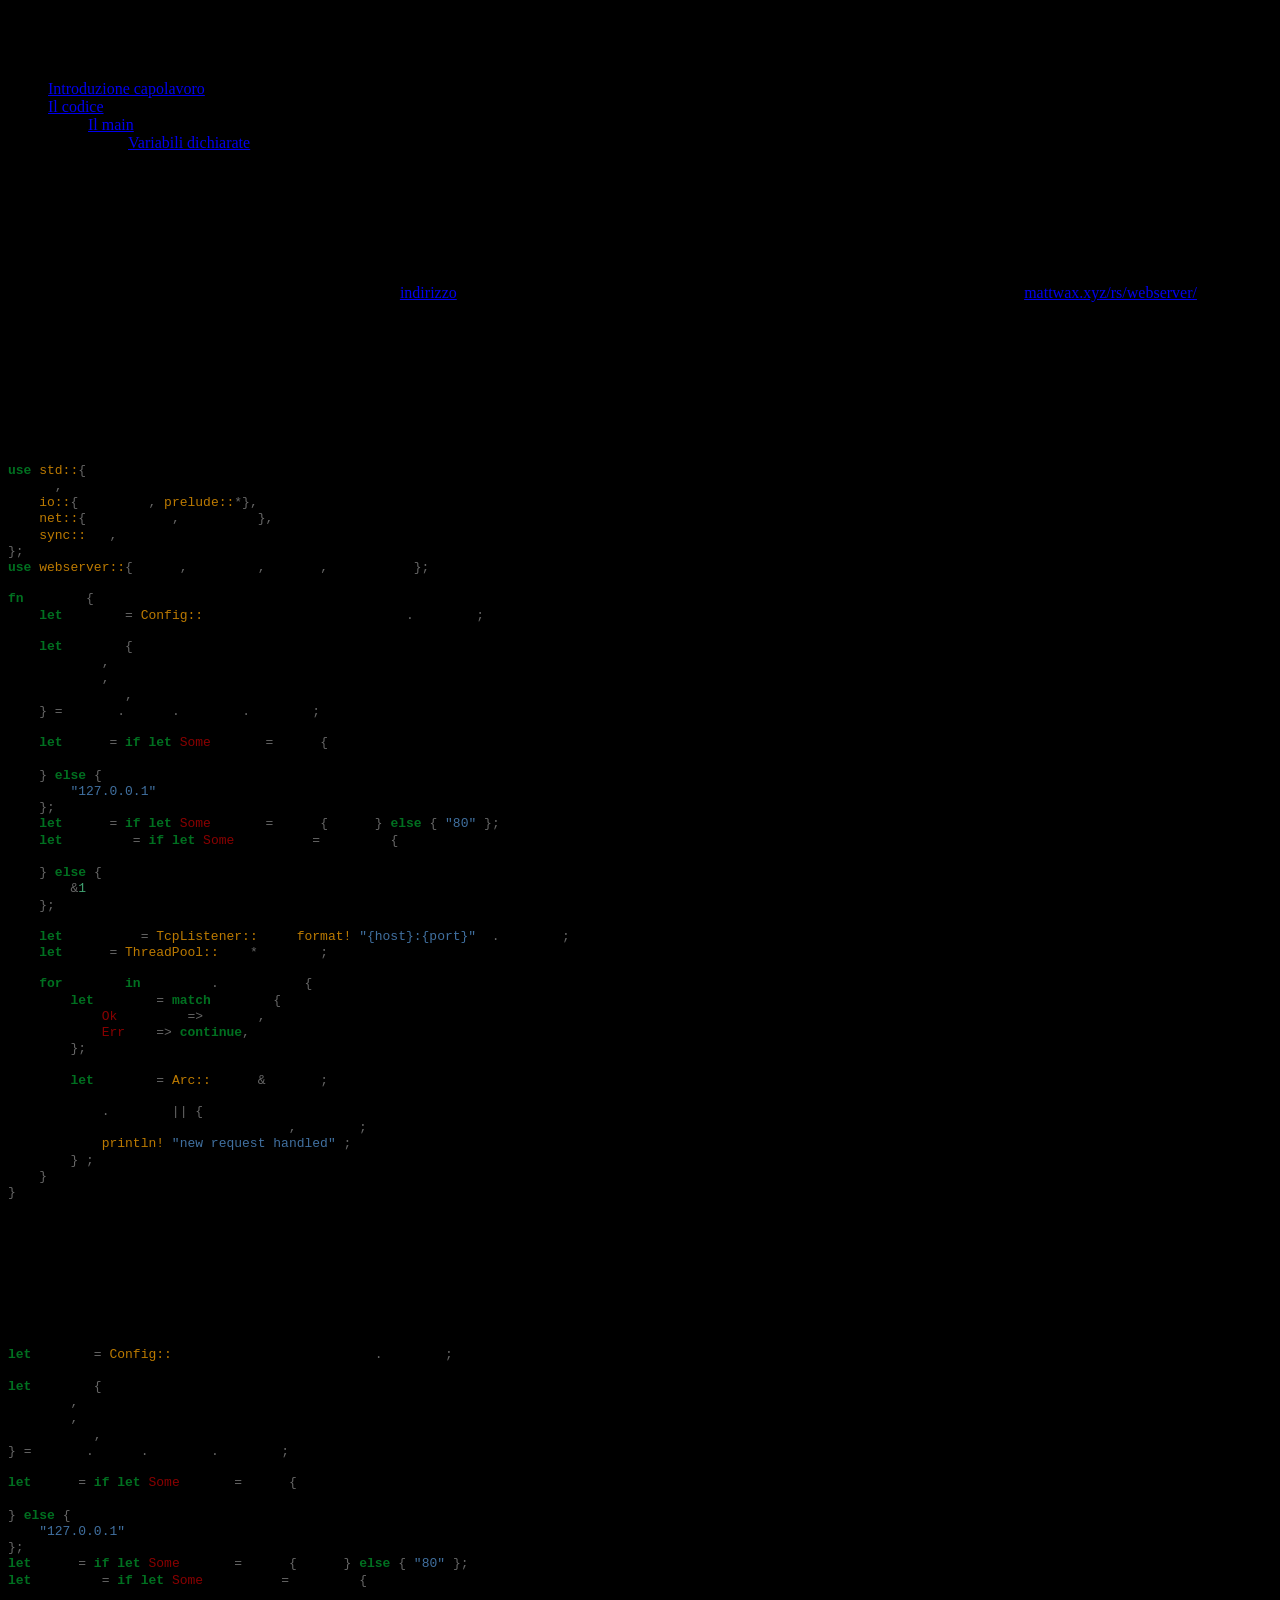
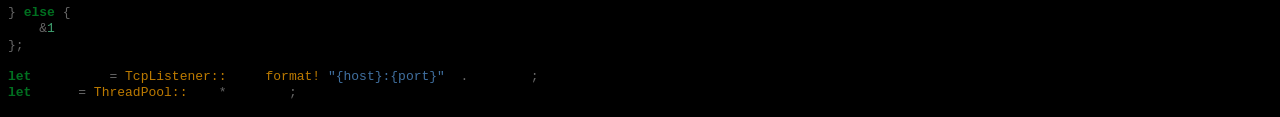
==== www/index.html @ d22aaea9 "updated file structure" ====
<!DOCTYPE html>
<html xmlns="http://www.w3.org/1999/xhtml" lang="" xml:lang="">
<head>
  <meta charset="utf-8" />
  <meta name="generator" content="pandoc" />
  <meta name="viewport" content="width=device-width, initial-scale=1.0, user-scalable=yes" />
  <title>Web Server asincrono scritto in rust</title>
  <style>
    code{white-space: pre-wrap;}
    span.smallcaps{font-variant: small-caps;}
    div.columns{display: flex; gap: min(4vw, 1.5em);}
    div.column{flex: auto; overflow-x: auto;}
    div.hanging-indent{margin-left: 1.5em; text-indent: -1.5em;}
    /* The extra [class] is a hack that increases specificity enough to
       override a similar rule in reveal.js */
    ul.task-list[class]{list-style: none;}
    ul.task-list li input[type="checkbox"] {
      font-size: inherit;
      width: 0.8em;
      margin: 0 0.8em 0.2em -1.6em;
      vertical-align: middle;
    }
    .display.math{display: block; text-align: center; margin: 0.5rem auto;}
    /* CSS for syntax highlighting */
    html { -webkit-text-size-adjust: 100%; }
    pre > code.sourceCode { white-space: pre; position: relative; }
    pre > code.sourceCode > span { display: inline-block; line-height: 1.25; }
    pre > code.sourceCode > span:empty { height: 1.2em; }
    .sourceCode { overflow: visible; }
    code.sourceCode > span { color: inherit; text-decoration: inherit; }
    div.sourceCode { margin: 1em 0; }
    pre.sourceCode { margin: 0; }
    @media screen {
    div.sourceCode { overflow: auto; }
    }
    @media print {
    pre > code.sourceCode { white-space: pre-wrap; }
    pre > code.sourceCode > span { text-indent: -5em; padding-left: 5em; }
    }
    pre.numberSource code
      { counter-reset: source-line 0; }
    pre.numberSource code > span
      { position: relative; left: -4em; counter-increment: source-line; }
    pre.numberSource code > span > a:first-child::before
      { content: counter(source-line);
        position: relative; left: -1em; text-align: right; vertical-align: baseline;
        border: none; display: inline-block;
        -webkit-touch-callout: none; -webkit-user-select: none;
        -khtml-user-select: none; -moz-user-select: none;
        -ms-user-select: none; user-select: none;
        padding: 0 4px; width: 4em;
        color: #aaaaaa;
      }
    pre.numberSource { margin-left: 3em; border-left: 1px solid #aaaaaa;  padding-left: 4px; }
    div.sourceCode
      {   }
    @media screen {
    pre > code.sourceCode > span > a:first-child::before { text-decoration: underline; }
    }
    code span.al { color: #ff0000; font-weight: bold; } /* Alert */
    code span.an { color: #60a0b0; font-weight: bold; font-style: italic; } /* Annotation */
    code span.at { color: #7d9029; } /* Attribute */
    code span.bn { color: #40a070; } /* BaseN */
    code span.bu { color: #008000; } /* BuiltIn */
    code span.cf { color: #007020; font-weight: bold; } /* ControlFlow */
    code span.ch { color: #4070a0; } /* Char */
    code span.cn { color: #880000; } /* Constant */
    code span.co { color: #60a0b0; font-style: italic; } /* Comment */
    code span.cv { color: #60a0b0; font-weight: bold; font-style: italic; } /* CommentVar */
    code span.do { color: #ba2121; font-style: italic; } /* Documentation */
    code span.dt { color: #902000; } /* DataType */
    code span.dv { color: #40a070; } /* DecVal */
    code span.er { color: #ff0000; font-weight: bold; } /* Error */
    code span.ex { } /* Extension */
    code span.fl { color: #40a070; } /* Float */
    code span.fu { color: #06287e; } /* Function */
    code span.im { color: #008000; font-weight: bold; } /* Import */
    code span.in { color: #60a0b0; font-weight: bold; font-style: italic; } /* Information */
    code span.kw { color: #007020; font-weight: bold; } /* Keyword */
    code span.op { color: #666666; } /* Operator */
    code span.ot { color: #007020; } /* Other */
    code span.pp { color: #bc7a00; } /* Preprocessor */
    code span.sc { color: #4070a0; } /* SpecialChar */
    code span.ss { color: #bb6688; } /* SpecialString */
    code span.st { color: #4070a0; } /* String */
    code span.va { color: #19177c; } /* Variable */
    code span.vs { color: #4070a0; } /* VerbatimString */
    code span.wa { color: #60a0b0; font-weight: bold; font-style: italic; } /* Warning */
  </style>
  <link rel="stylesheet" href="style.css" />
</head>
<body>
<header id="title-block-header">
<h1 class="title">Web Server asincrono scritto in rust</h1>
</header>
<nav id="TOC" role="doc-toc">
<ul>
<li><a href="#introduzione-capolavoro"
id="toc-introduzione-capolavoro">Introduzione capolavoro</a></li>
<li><a href="#il-codice" id="toc-il-codice">Il codice</a>
<ul>
<li><a href="#il-main" id="toc-il-main">Il main</a>
<ul>
<li><a href="#variabili-dichiarate"
id="toc-variabili-dichiarate">Variabili dichiarate</a></li>
</ul></li>
</ul></li>
</ul>
</nav>
<h1 id="introduzione-capolavoro">Introduzione capolavoro</h1>
<p>Essendo un amante del linguaggio di programmazione rust e affascinato
dalla programmazione con correnti, ho deciso di implementare un web
server molto basilare capace di rispondere a più richieste
contemporaneamente, ma anche configurabile tramite un file toml.</p>
<p>Questa pagina è sia disponibile sul web server stesso a quest’<a
href="http://webserver.rust.mattwax.yxz">indirizzo</a> (ma sarà attivo
solo per occasioni particolari), oppure vi si può accedere da questo
link: <a
href="https://mattwax.xyz/rs/webserver/">mattwax.xyz/rs/webserver/</a>.</p>
<h1 id="il-codice">Il codice</h1>
<h2 id="il-main">Il main</h2>
<p>Partirei con il far vedere il <code>main</code> del programma:</p>
<div class="sourceCode" id="cb1"><pre
class="sourceCode rust"><code class="sourceCode rust"><span id="cb1-1"><a href="#cb1-1" aria-hidden="true" tabindex="-1"></a><span class="kw">use</span> <span class="pp">std::</span><span class="op">{</span></span>
<span id="cb1-2"><a href="#cb1-2" aria-hidden="true" tabindex="-1"></a>    fs<span class="op">,</span></span>
<span id="cb1-3"><a href="#cb1-3" aria-hidden="true" tabindex="-1"></a>    <span class="pp">io::</span><span class="op">{</span>BufReader<span class="op">,</span> <span class="pp">prelude::</span><span class="op">*},</span></span>
<span id="cb1-4"><a href="#cb1-4" aria-hidden="true" tabindex="-1"></a>    <span class="pp">net::</span><span class="op">{</span>TcpListener<span class="op">,</span> TcpStream<span class="op">},</span></span>
<span id="cb1-5"><a href="#cb1-5" aria-hidden="true" tabindex="-1"></a>    <span class="pp">sync::</span>Arc<span class="op">,</span></span>
<span id="cb1-6"><a href="#cb1-6" aria-hidden="true" tabindex="-1"></a><span class="op">};</span></span>
<span id="cb1-7"><a href="#cb1-7" aria-hidden="true" tabindex="-1"></a><span class="kw">use</span> <span class="pp">webserver::</span><span class="op">{</span>Config<span class="op">,</span> Resource<span class="op">,</span> Server<span class="op">,</span> ThreadPool<span class="op">};</span></span>
<span id="cb1-8"><a href="#cb1-8" aria-hidden="true" tabindex="-1"></a></span>
<span id="cb1-9"><a href="#cb1-9" aria-hidden="true" tabindex="-1"></a><span class="kw">fn</span> main() <span class="op">{</span></span>
<span id="cb1-10"><a href="#cb1-10" aria-hidden="true" tabindex="-1"></a>    <span class="kw">let</span> config <span class="op">=</span> <span class="pp">Config::</span>from_default_config_file()<span class="op">.</span>unwrap()<span class="op">;</span></span>
<span id="cb1-11"><a href="#cb1-11" aria-hidden="true" tabindex="-1"></a></span>
<span id="cb1-12"><a href="#cb1-12" aria-hidden="true" tabindex="-1"></a>    <span class="kw">let</span> Server <span class="op">{</span></span>
<span id="cb1-13"><a href="#cb1-13" aria-hidden="true" tabindex="-1"></a>        host<span class="op">,</span></span>
<span id="cb1-14"><a href="#cb1-14" aria-hidden="true" tabindex="-1"></a>        port<span class="op">,</span></span>
<span id="cb1-15"><a href="#cb1-15" aria-hidden="true" tabindex="-1"></a>        threads<span class="op">,</span></span>
<span id="cb1-16"><a href="#cb1-16" aria-hidden="true" tabindex="-1"></a>    <span class="op">}</span> <span class="op">=</span> config<span class="op">.</span>server<span class="op">.</span>as_ref()<span class="op">.</span>unwrap()<span class="op">;</span></span>
<span id="cb1-17"><a href="#cb1-17" aria-hidden="true" tabindex="-1"></a></span>
<span id="cb1-18"><a href="#cb1-18" aria-hidden="true" tabindex="-1"></a>    <span class="kw">let</span> host <span class="op">=</span> <span class="cf">if</span> <span class="kw">let</span> <span class="cn">Some</span>(host) <span class="op">=</span> host <span class="op">{</span></span>
<span id="cb1-19"><a href="#cb1-19" aria-hidden="true" tabindex="-1"></a>        host</span>
<span id="cb1-20"><a href="#cb1-20" aria-hidden="true" tabindex="-1"></a>    <span class="op">}</span> <span class="cf">else</span> <span class="op">{</span></span>
<span id="cb1-21"><a href="#cb1-21" aria-hidden="true" tabindex="-1"></a>        <span class="st">&quot;127.0.0.1&quot;</span></span>
<span id="cb1-22"><a href="#cb1-22" aria-hidden="true" tabindex="-1"></a>    <span class="op">};</span></span>
<span id="cb1-23"><a href="#cb1-23" aria-hidden="true" tabindex="-1"></a>    <span class="kw">let</span> port <span class="op">=</span> <span class="cf">if</span> <span class="kw">let</span> <span class="cn">Some</span>(port) <span class="op">=</span> port <span class="op">{</span> port <span class="op">}</span> <span class="cf">else</span> <span class="op">{</span> <span class="st">&quot;80&quot;</span> <span class="op">};</span></span>
<span id="cb1-24"><a href="#cb1-24" aria-hidden="true" tabindex="-1"></a>    <span class="kw">let</span> threads <span class="op">=</span> <span class="cf">if</span> <span class="kw">let</span> <span class="cn">Some</span>(threads) <span class="op">=</span> threads <span class="op">{</span></span>
<span id="cb1-25"><a href="#cb1-25" aria-hidden="true" tabindex="-1"></a>        threads</span>
<span id="cb1-26"><a href="#cb1-26" aria-hidden="true" tabindex="-1"></a>    <span class="op">}</span> <span class="cf">else</span> <span class="op">{</span></span>
<span id="cb1-27"><a href="#cb1-27" aria-hidden="true" tabindex="-1"></a>        <span class="op">&amp;</span><span class="dv">1</span></span>
<span id="cb1-28"><a href="#cb1-28" aria-hidden="true" tabindex="-1"></a>    <span class="op">};</span></span>
<span id="cb1-29"><a href="#cb1-29" aria-hidden="true" tabindex="-1"></a></span>
<span id="cb1-30"><a href="#cb1-30" aria-hidden="true" tabindex="-1"></a>    <span class="kw">let</span> listener <span class="op">=</span> <span class="pp">TcpListener::</span>bind(<span class="pp">format!</span>(<span class="st">&quot;{host}:{port}&quot;</span>))<span class="op">.</span>unwrap()<span class="op">;</span></span>
<span id="cb1-31"><a href="#cb1-31" aria-hidden="true" tabindex="-1"></a>    <span class="kw">let</span> pool <span class="op">=</span> <span class="pp">ThreadPool::</span>new(<span class="op">*</span>threads)<span class="op">;</span></span>
<span id="cb1-32"><a href="#cb1-32" aria-hidden="true" tabindex="-1"></a></span>
<span id="cb1-33"><a href="#cb1-33" aria-hidden="true" tabindex="-1"></a>    <span class="cf">for</span> stream <span class="kw">in</span> listener<span class="op">.</span>incoming() <span class="op">{</span></span>
<span id="cb1-34"><a href="#cb1-34" aria-hidden="true" tabindex="-1"></a>        <span class="kw">let</span> stream <span class="op">=</span> <span class="cf">match</span> stream <span class="op">{</span></span>
<span id="cb1-35"><a href="#cb1-35" aria-hidden="true" tabindex="-1"></a>            <span class="cn">Ok</span>(stream) <span class="op">=&gt;</span> stream<span class="op">,</span></span>
<span id="cb1-36"><a href="#cb1-36" aria-hidden="true" tabindex="-1"></a>            <span class="cn">Err</span>(_) <span class="op">=&gt;</span> <span class="cf">continue</span><span class="op">,</span></span>
<span id="cb1-37"><a href="#cb1-37" aria-hidden="true" tabindex="-1"></a>        <span class="op">};</span></span>
<span id="cb1-38"><a href="#cb1-38" aria-hidden="true" tabindex="-1"></a></span>
<span id="cb1-39"><a href="#cb1-39" aria-hidden="true" tabindex="-1"></a>        <span class="kw">let</span> config <span class="op">=</span> <span class="pp">Arc::</span>clone(<span class="op">&amp;</span>config)<span class="op">;</span></span>
<span id="cb1-40"><a href="#cb1-40" aria-hidden="true" tabindex="-1"></a></span>
<span id="cb1-41"><a href="#cb1-41" aria-hidden="true" tabindex="-1"></a>        pool<span class="op">.</span>execute(<span class="op">||</span> <span class="op">{</span></span>
<span id="cb1-42"><a href="#cb1-42" aria-hidden="true" tabindex="-1"></a>            handle_connection(stream<span class="op">,</span> config)<span class="op">;</span></span>
<span id="cb1-43"><a href="#cb1-43" aria-hidden="true" tabindex="-1"></a>            <span class="pp">println!</span>(<span class="st">&quot;new request handled&quot;</span>)<span class="op">;</span></span>
<span id="cb1-44"><a href="#cb1-44" aria-hidden="true" tabindex="-1"></a>        <span class="op">}</span>)<span class="op">;</span></span>
<span id="cb1-45"><a href="#cb1-45" aria-hidden="true" tabindex="-1"></a>    <span class="op">}</span></span>
<span id="cb1-46"><a href="#cb1-46" aria-hidden="true" tabindex="-1"></a><span class="op">}</span></span></code></pre></div>
<p>Come si può vedere il main è di dimensioni ridotte ed è incaricato
soltanto di creare un ascoltatore sulla porta definita nel file di
configurazione e smistare le richieste alla funzione
<code>handle_connection()</code>. Adesso scendiamo più nel dettaglio di
quello che succede dietro le quinte.</p>
<h3 id="variabili-dichiarate">Variabili dichiarate</h3>
<p>Per prima cosa raccogliamo le informazioni dal file di configurazione
nella location di default, che per scopi di debugging è</p>
<div class="sourceCode" id="cb2"><pre
class="sourceCode rust"><code class="sourceCode rust"><span id="cb2-1"><a href="#cb2-1" aria-hidden="true" tabindex="-1"></a><span class="kw">let</span> config <span class="op">=</span> <span class="pp">Config::</span>from_default_config_file()<span class="op">.</span>unwrap()<span class="op">;</span></span></code></pre></div>
<div class="sourceCode" id="cb3"><pre
class="sourceCode rust"><code class="sourceCode rust"><span id="cb3-1"><a href="#cb3-1" aria-hidden="true" tabindex="-1"></a><span class="kw">let</span> Server <span class="op">{</span></span>
<span id="cb3-2"><a href="#cb3-2" aria-hidden="true" tabindex="-1"></a>    host<span class="op">,</span></span>
<span id="cb3-3"><a href="#cb3-3" aria-hidden="true" tabindex="-1"></a>    port<span class="op">,</span></span>
<span id="cb3-4"><a href="#cb3-4" aria-hidden="true" tabindex="-1"></a>    threads<span class="op">,</span></span>
<span id="cb3-5"><a href="#cb3-5" aria-hidden="true" tabindex="-1"></a><span class="op">}</span> <span class="op">=</span> config<span class="op">.</span>server<span class="op">.</span>as_ref()<span class="op">.</span>unwrap()<span class="op">;</span></span>
<span id="cb3-6"><a href="#cb3-6" aria-hidden="true" tabindex="-1"></a></span>
<span id="cb3-7"><a href="#cb3-7" aria-hidden="true" tabindex="-1"></a><span class="kw">let</span> host <span class="op">=</span> <span class="cf">if</span> <span class="kw">let</span> <span class="cn">Some</span>(host) <span class="op">=</span> host <span class="op">{</span></span>
<span id="cb3-8"><a href="#cb3-8" aria-hidden="true" tabindex="-1"></a>    host</span>
<span id="cb3-9"><a href="#cb3-9" aria-hidden="true" tabindex="-1"></a><span class="op">}</span> <span class="cf">else</span> <span class="op">{</span></span>
<span id="cb3-10"><a href="#cb3-10" aria-hidden="true" tabindex="-1"></a>    <span class="st">&quot;127.0.0.1&quot;</span></span>
<span id="cb3-11"><a href="#cb3-11" aria-hidden="true" tabindex="-1"></a><span class="op">};</span></span>
<span id="cb3-12"><a href="#cb3-12" aria-hidden="true" tabindex="-1"></a><span class="kw">let</span> port <span class="op">=</span> <span class="cf">if</span> <span class="kw">let</span> <span class="cn">Some</span>(port) <span class="op">=</span> port <span class="op">{</span> port <span class="op">}</span> <span class="cf">else</span> <span class="op">{</span> <span class="st">&quot;80&quot;</span> <span class="op">};</span></span>
<span id="cb3-13"><a href="#cb3-13" aria-hidden="true" tabindex="-1"></a><span class="kw">let</span> threads <span class="op">=</span> <span class="cf">if</span> <span class="kw">let</span> <span class="cn">Some</span>(threads) <span class="op">=</span> threads <span class="op">{</span></span>
<span id="cb3-14"><a href="#cb3-14" aria-hidden="true" tabindex="-1"></a>    threads</span>
<span id="cb3-15"><a href="#cb3-15" aria-hidden="true" tabindex="-1"></a><span class="op">}</span> <span class="cf">else</span> <span class="op">{</span></span>
<span id="cb3-16"><a href="#cb3-16" aria-hidden="true" tabindex="-1"></a>    <span class="op">&amp;</span><span class="dv">1</span></span>
<span id="cb3-17"><a href="#cb3-17" aria-hidden="true" tabindex="-1"></a><span class="op">};</span></span>
<span id="cb3-18"><a href="#cb3-18" aria-hidden="true" tabindex="-1"></a></span>
<span id="cb3-19"><a href="#cb3-19" aria-hidden="true" tabindex="-1"></a><span class="kw">let</span> listener <span class="op">=</span> <span class="pp">TcpListener::</span>bind(<span class="pp">format!</span>(<span class="st">&quot;{host}:{port}&quot;</span>))<span class="op">.</span>unwrap()<span class="op">;</span></span>
<span id="cb3-20"><a href="#cb3-20" aria-hidden="true" tabindex="-1"></a><span class="kw">let</span> pool <span class="op">=</span> <span class="pp">ThreadPool::</span>new(<span class="op">*</span>threads)<span class="op">;</span></span></code></pre></div>
</body>
</html>
---- www/style.css ----
html {
    background-color: #000000;
}
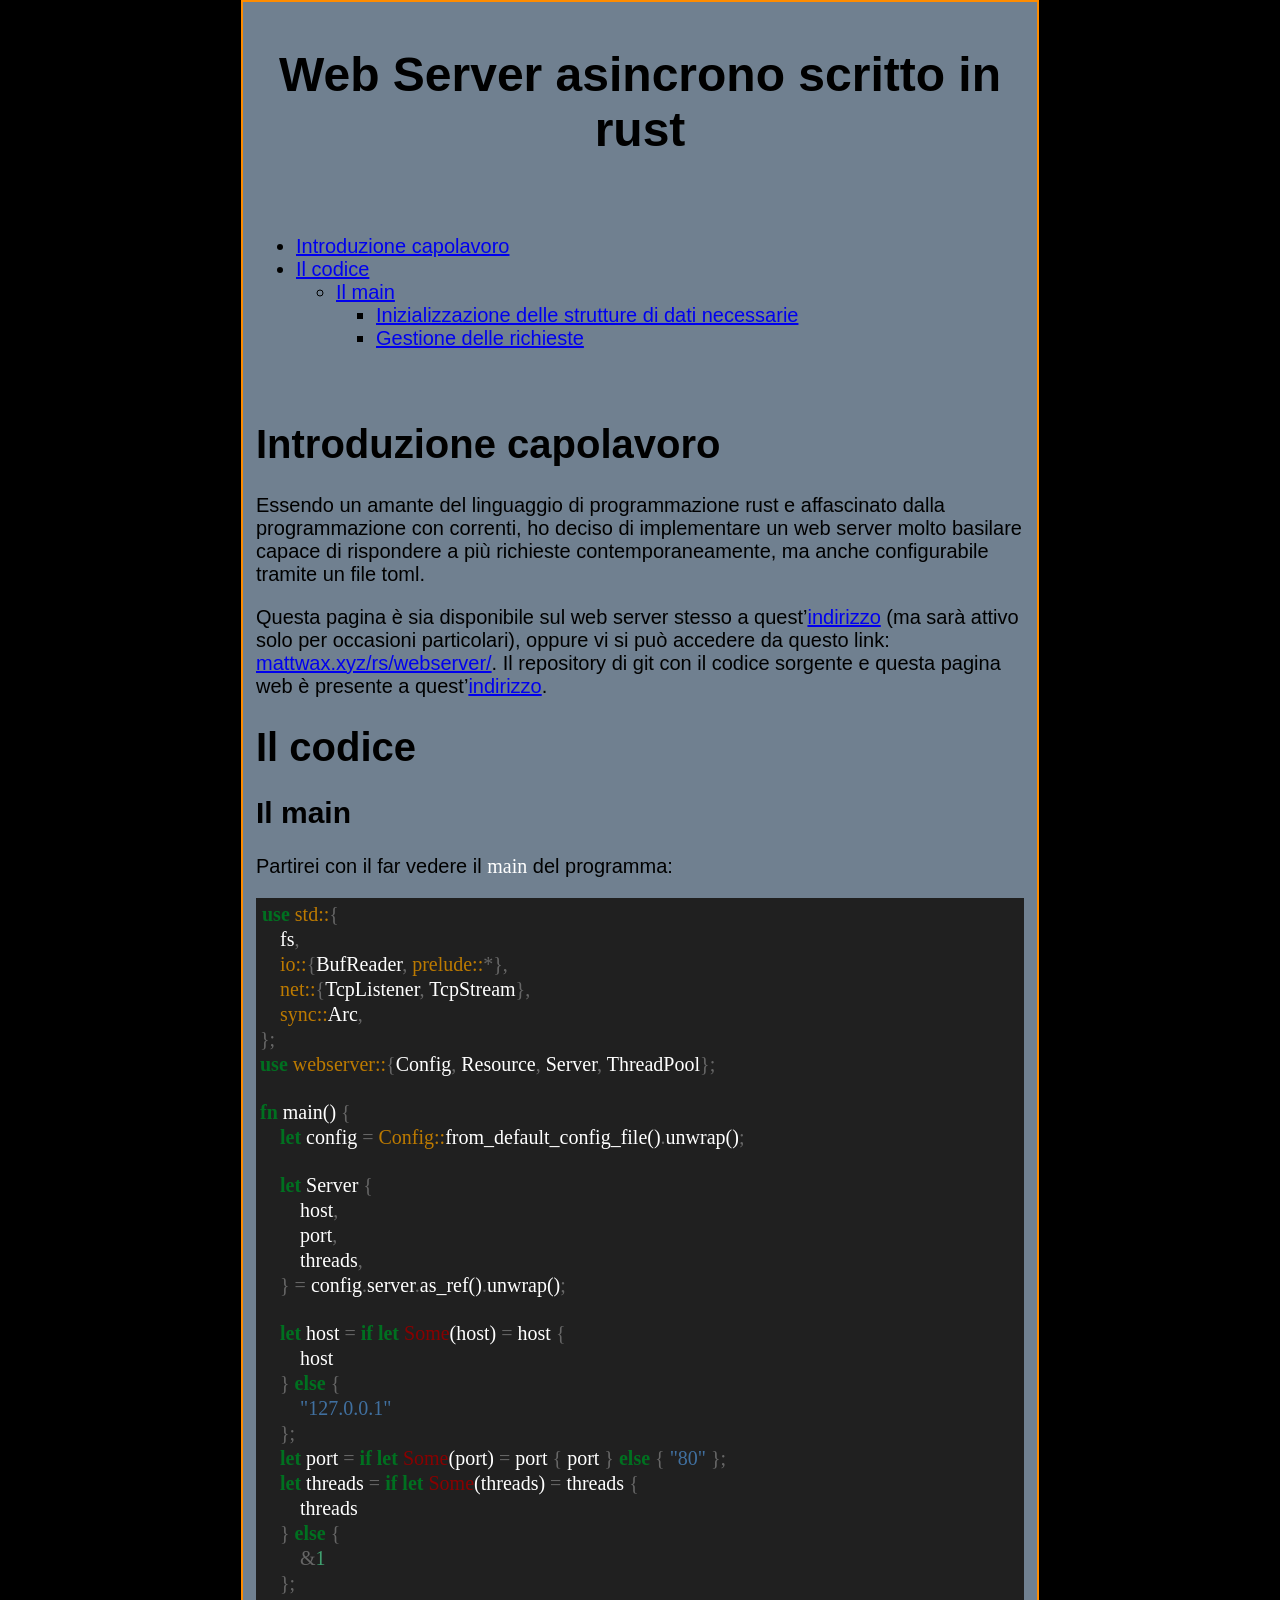
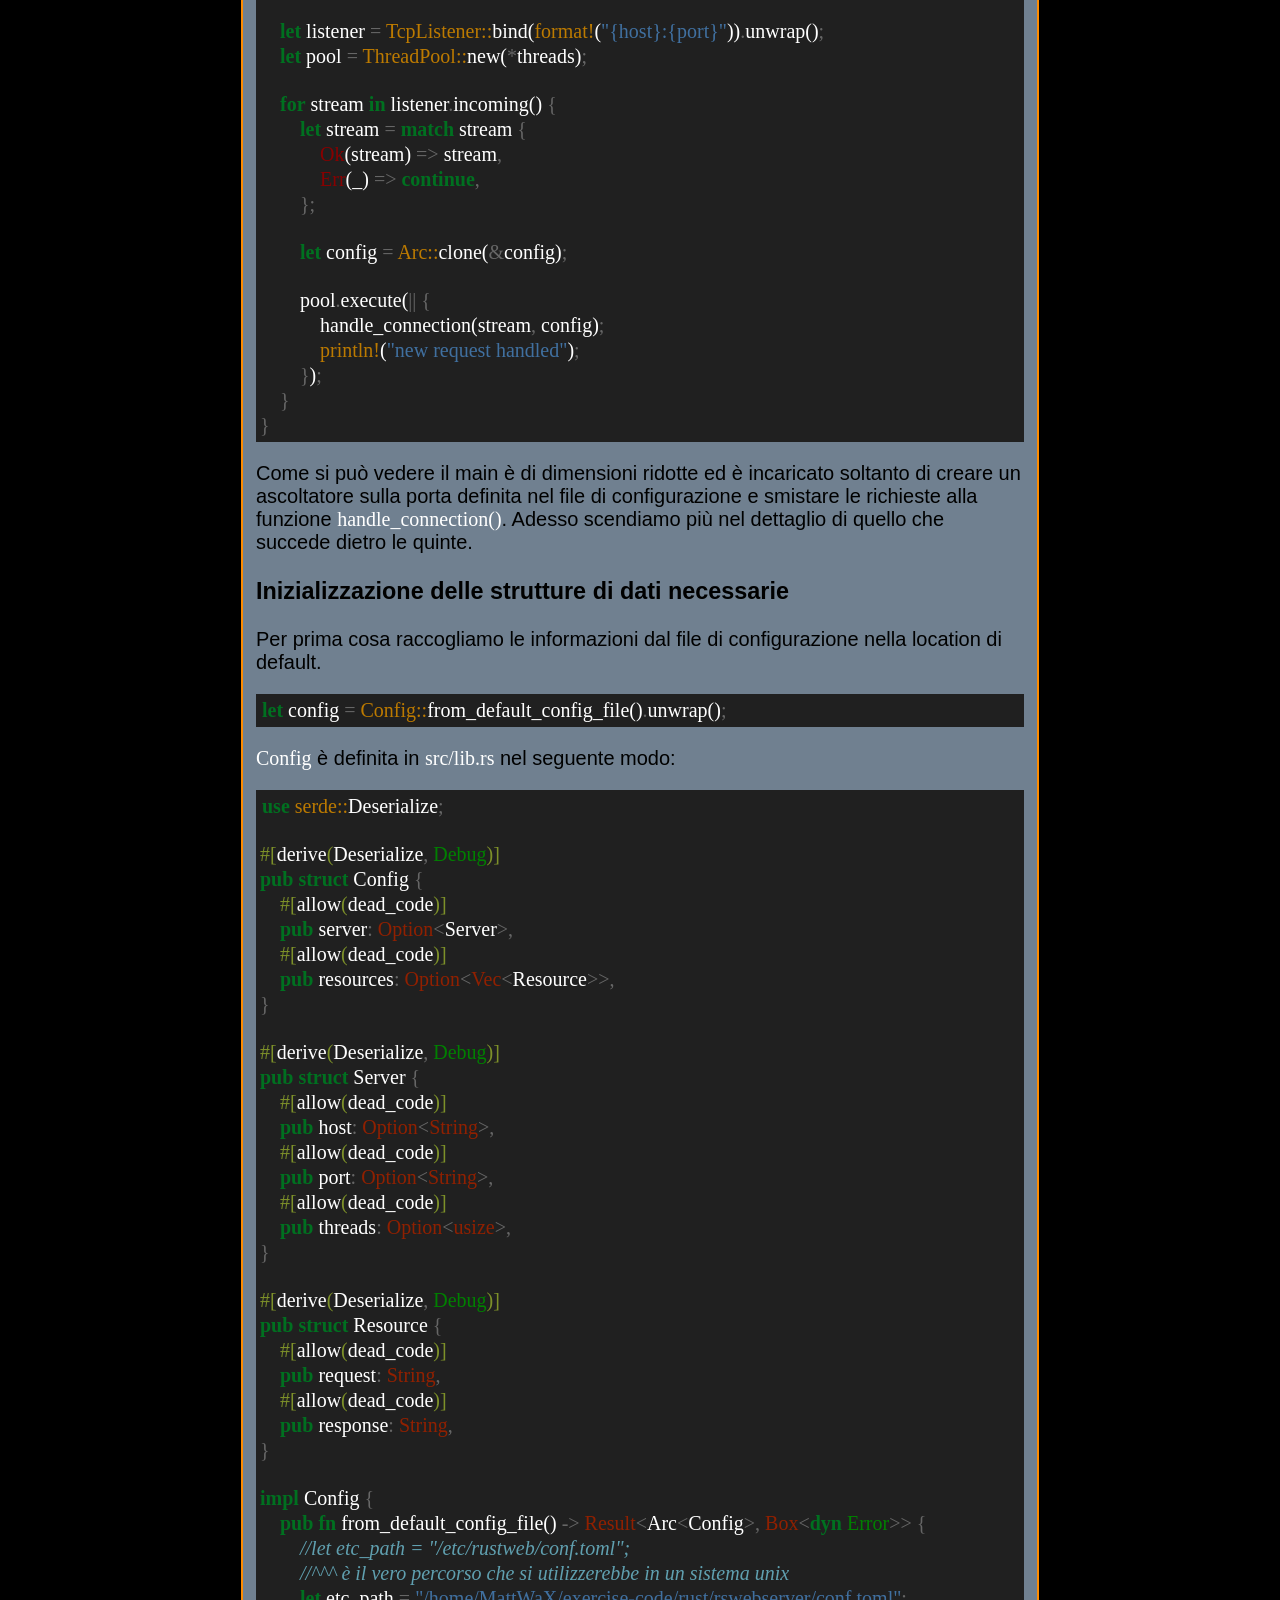
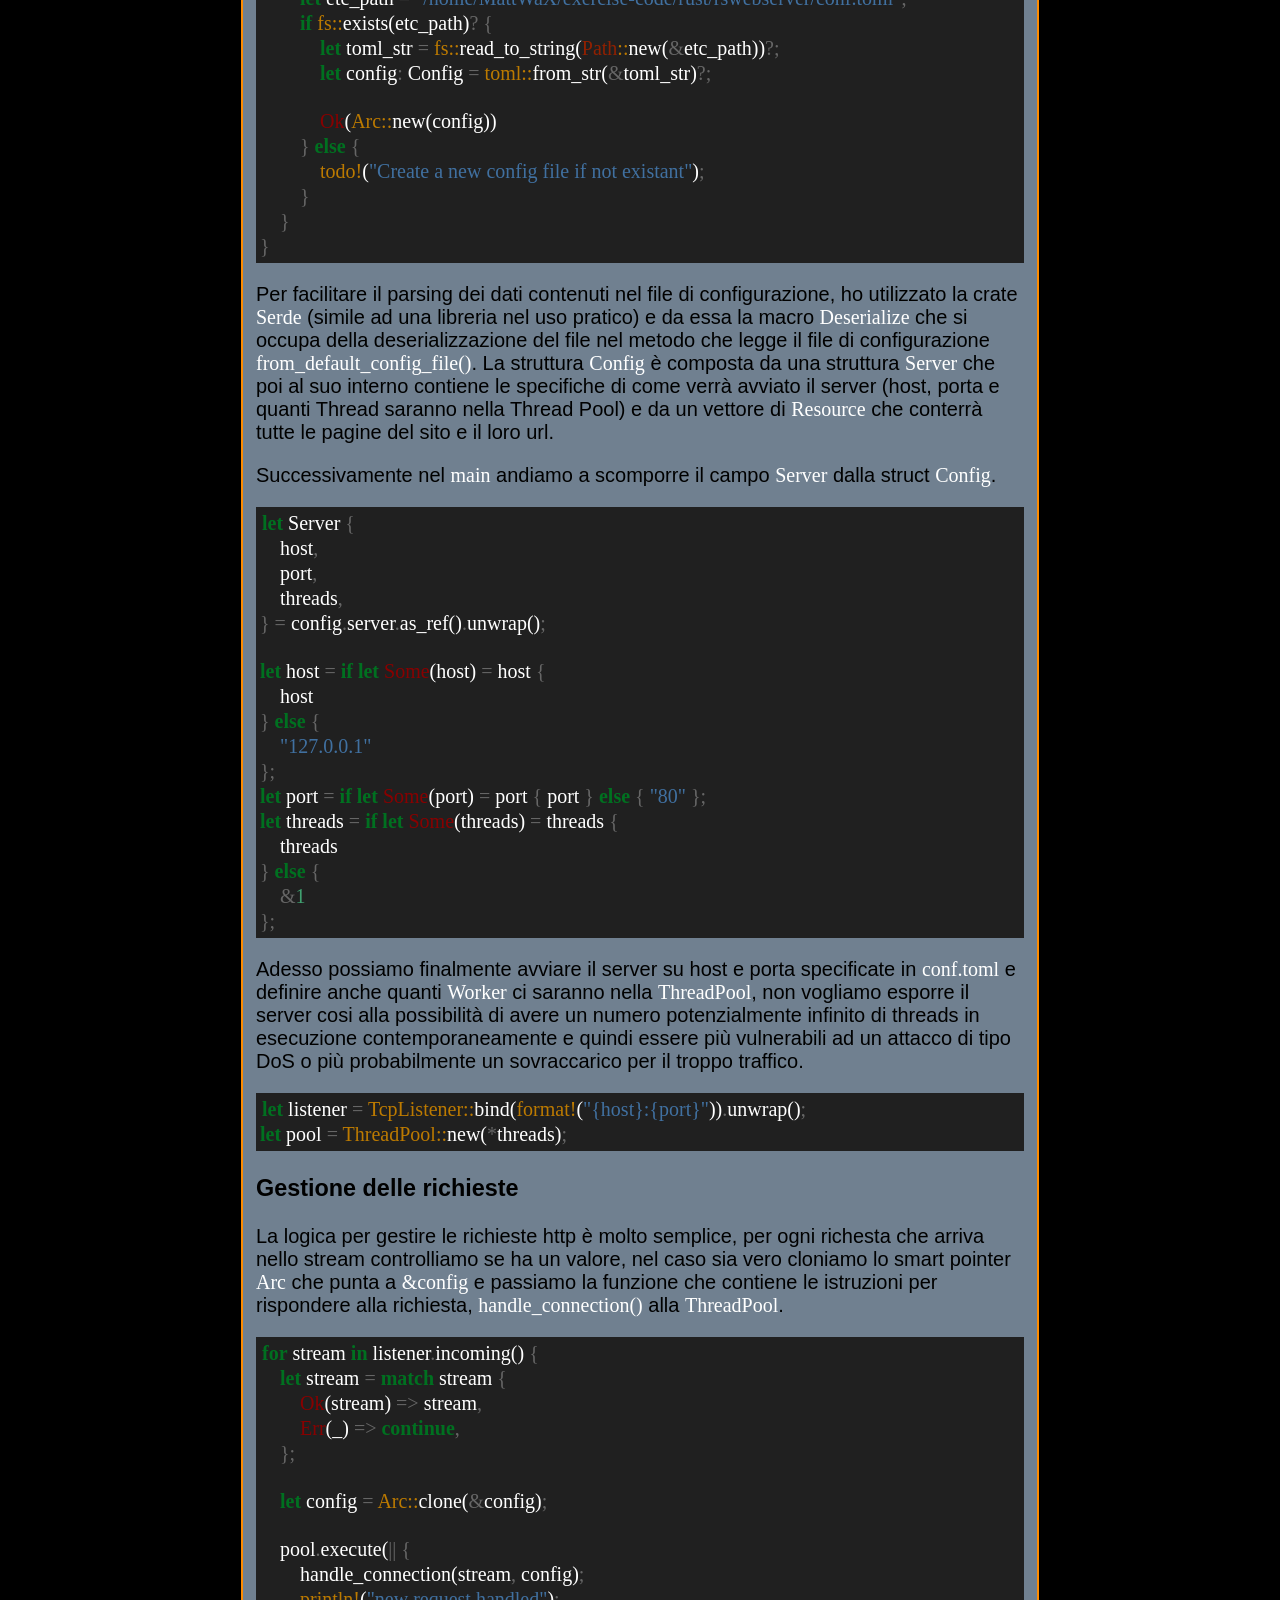
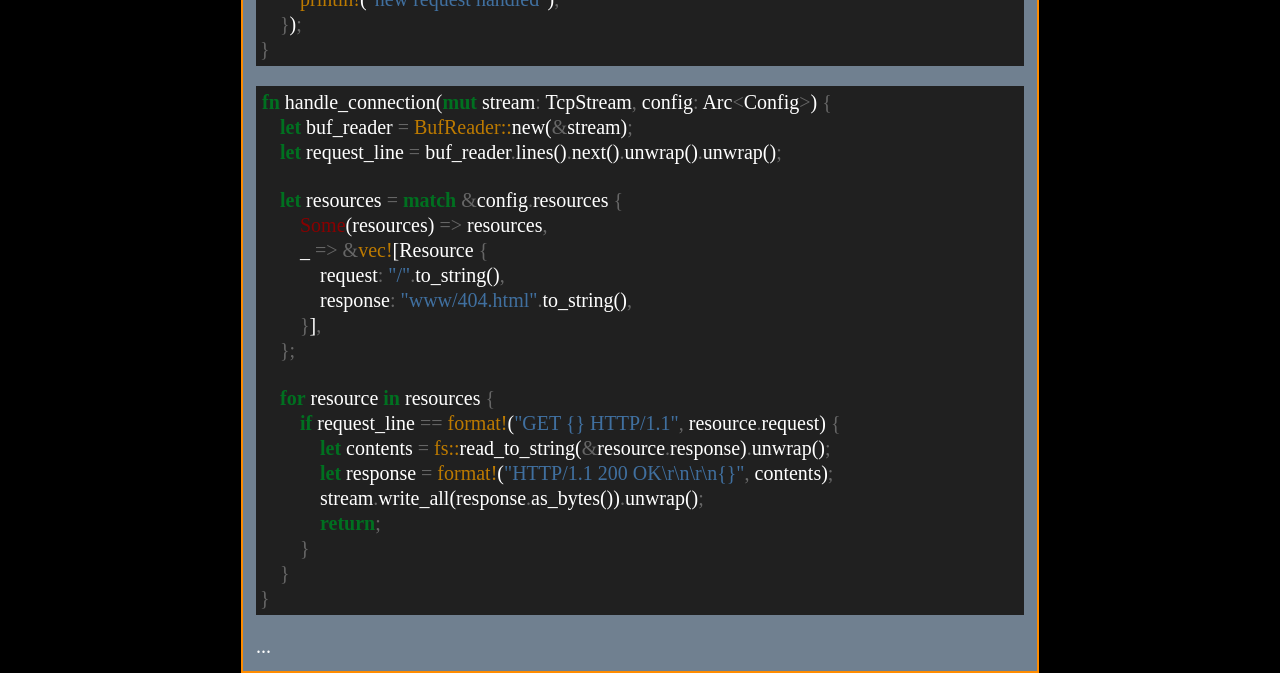
==== commit 7fd22ea5: "prensentazione capolavoro iniziata" ====
--- a/www/index.html
+++ b/www/index.html
@@ -101,12 +101,16 @@
 <ul>
 <li><a href="#il-main" id="toc-il-main">Il main</a>
 <ul>
-<li><a href="#variabili-dichiarate"
-id="toc-variabili-dichiarate">Variabili dichiarate</a></li>
+<li><a href="#inizializzazione-delle-strutture-di-dati-necessarie"
+id="toc-inizializzazione-delle-strutture-di-dati-necessarie">Inizializzazione
+delle strutture di dati necessarie</a></li>
+<li><a href="#gestione-delle-richieste"
+id="toc-gestione-delle-richieste">Gestione delle richieste</a></li>
 </ul></li>
 </ul></li>
 </ul>
 </nav>
+<main>
 <h1 id="introduzione-capolavoro">Introduzione capolavoro</h1>
 <p>Essendo un amante del linguaggio di programmazione rust e affascinato
 dalla programmazione con correnti, ho deciso di implementare un web
@@ -116,7 +120,10 @@
 href="http://webserver.rust.mattwax.yxz">indirizzo</a> (ma sarà attivo
 solo per occasioni particolari), oppure vi si può accedere da questo
 link: <a
-href="https://mattwax.xyz/rs/webserver/">mattwax.xyz/rs/webserver/</a>.</p>
+href="https://mattwax.xyz/rs/webserver/">mattwax.xyz/rs/webserver/</a>.
+Il repository di git con il codice sorgente e questa pagina web è
+presente a quest’<a
+href="https://github.com/MattWaX/rswebserver">indirizzo</a>.</p>
 <h1 id="il-codice">Il codice</h1>
 <h2 id="il-main">Il main</h2>
 <p>Partirei con il far vedere il <code>main</code> del programma:</p>
@@ -172,31 +179,144 @@
 configurazione e smistare le richieste alla funzione
 <code>handle_connection()</code>. Adesso scendiamo più nel dettaglio di
 quello che succede dietro le quinte.</p>
-<h3 id="variabili-dichiarate">Variabili dichiarate</h3>
+<h3
+id="inizializzazione-delle-strutture-di-dati-necessarie">Inizializzazione
+delle strutture di dati necessarie</h3>
 <p>Per prima cosa raccogliamo le informazioni dal file di configurazione
-nella location di default, che per scopi di debugging è</p>
+nella location di default.</p>
 <div class="sourceCode" id="cb2"><pre
 class="sourceCode rust"><code class="sourceCode rust"><span id="cb2-1"><a href="#cb2-1" aria-hidden="true" tabindex="-1"></a><span class="kw">let</span> config <span class="op">=</span> <span class="pp">Config::</span>from_default_config_file()<span class="op">.</span>unwrap()<span class="op">;</span></span></code></pre></div>
+<p><code>Config</code> è definita in <code>src/lib.rs</code> nel
+seguente modo:</p>
 <div class="sourceCode" id="cb3"><pre
-class="sourceCode rust"><code class="sourceCode rust"><span id="cb3-1"><a href="#cb3-1" aria-hidden="true" tabindex="-1"></a><span class="kw">let</span> Server <span class="op">{</span></span>
-<span id="cb3-2"><a href="#cb3-2" aria-hidden="true" tabindex="-1"></a>    host<span class="op">,</span></span>
-<span id="cb3-3"><a href="#cb3-3" aria-hidden="true" tabindex="-1"></a>    port<span class="op">,</span></span>
-<span id="cb3-4"><a href="#cb3-4" aria-hidden="true" tabindex="-1"></a>    threads<span class="op">,</span></span>
-<span id="cb3-5"><a href="#cb3-5" aria-hidden="true" tabindex="-1"></a><span class="op">}</span> <span class="op">=</span> config<span class="op">.</span>server<span class="op">.</span>as_ref()<span class="op">.</span>unwrap()<span class="op">;</span></span>
-<span id="cb3-6"><a href="#cb3-6" aria-hidden="true" tabindex="-1"></a></span>
-<span id="cb3-7"><a href="#cb3-7" aria-hidden="true" tabindex="-1"></a><span class="kw">let</span> host <span class="op">=</span> <span class="cf">if</span> <span class="kw">let</span> <span class="cn">Some</span>(host) <span class="op">=</span> host <span class="op">{</span></span>
-<span id="cb3-8"><a href="#cb3-8" aria-hidden="true" tabindex="-1"></a>    host</span>
-<span id="cb3-9"><a href="#cb3-9" aria-hidden="true" tabindex="-1"></a><span class="op">}</span> <span class="cf">else</span> <span class="op">{</span></span>
-<span id="cb3-10"><a href="#cb3-10" aria-hidden="true" tabindex="-1"></a>    <span class="st">&quot;127.0.0.1&quot;</span></span>
-<span id="cb3-11"><a href="#cb3-11" aria-hidden="true" tabindex="-1"></a><span class="op">};</span></span>
-<span id="cb3-12"><a href="#cb3-12" aria-hidden="true" tabindex="-1"></a><span class="kw">let</span> port <span class="op">=</span> <span class="cf">if</span> <span class="kw">let</span> <span class="cn">Some</span>(port) <span class="op">=</span> port <span class="op">{</span> port <span class="op">}</span> <span class="cf">else</span> <span class="op">{</span> <span class="st">&quot;80&quot;</span> <span class="op">};</span></span>
-<span id="cb3-13"><a href="#cb3-13" aria-hidden="true" tabindex="-1"></a><span class="kw">let</span> threads <span class="op">=</span> <span class="cf">if</span> <span class="kw">let</span> <span class="cn">Some</span>(threads) <span class="op">=</span> threads <span class="op">{</span></span>
-<span id="cb3-14"><a href="#cb3-14" aria-hidden="true" tabindex="-1"></a>    threads</span>
-<span id="cb3-15"><a href="#cb3-15" aria-hidden="true" tabindex="-1"></a><span class="op">}</span> <span class="cf">else</span> <span class="op">{</span></span>
-<span id="cb3-16"><a href="#cb3-16" aria-hidden="true" tabindex="-1"></a>    <span class="op">&amp;</span><span class="dv">1</span></span>
-<span id="cb3-17"><a href="#cb3-17" aria-hidden="true" tabindex="-1"></a><span class="op">};</span></span>
-<span id="cb3-18"><a href="#cb3-18" aria-hidden="true" tabindex="-1"></a></span>
-<span id="cb3-19"><a href="#cb3-19" aria-hidden="true" tabindex="-1"></a><span class="kw">let</span> listener <span class="op">=</span> <span class="pp">TcpListener::</span>bind(<span class="pp">format!</span>(<span class="st">&quot;{host}:{port}&quot;</span>))<span class="op">.</span>unwrap()<span class="op">;</span></span>
-<span id="cb3-20"><a href="#cb3-20" aria-hidden="true" tabindex="-1"></a><span class="kw">let</span> pool <span class="op">=</span> <span class="pp">ThreadPool::</span>new(<span class="op">*</span>threads)<span class="op">;</span></span></code></pre></div>
+class="sourceCode rust"><code class="sourceCode rust"><span id="cb3-1"><a href="#cb3-1" aria-hidden="true" tabindex="-1"></a><span class="kw">use</span> <span class="pp">serde::</span>Deserialize<span class="op">;</span></span>
+<span id="cb3-2"><a href="#cb3-2" aria-hidden="true" tabindex="-1"></a></span>
+<span id="cb3-3"><a href="#cb3-3" aria-hidden="true" tabindex="-1"></a><span class="at">#[</span>derive<span class="at">(</span>Deserialize<span class="op">,</span> <span class="bu">Debug</span><span class="at">)]</span></span>
+<span id="cb3-4"><a href="#cb3-4" aria-hidden="true" tabindex="-1"></a><span class="kw">pub</span> <span class="kw">struct</span> Config <span class="op">{</span></span>
+<span id="cb3-5"><a href="#cb3-5" aria-hidden="true" tabindex="-1"></a>    <span class="at">#[</span>allow<span class="at">(</span>dead_code<span class="at">)]</span></span>
+<span id="cb3-6"><a href="#cb3-6" aria-hidden="true" tabindex="-1"></a>    <span class="kw">pub</span> server<span class="op">:</span> <span class="dt">Option</span><span class="op">&lt;</span>Server<span class="op">&gt;,</span></span>
+<span id="cb3-7"><a href="#cb3-7" aria-hidden="true" tabindex="-1"></a>    <span class="at">#[</span>allow<span class="at">(</span>dead_code<span class="at">)]</span></span>
+<span id="cb3-8"><a href="#cb3-8" aria-hidden="true" tabindex="-1"></a>    <span class="kw">pub</span> resources<span class="op">:</span> <span class="dt">Option</span><span class="op">&lt;</span><span class="dt">Vec</span><span class="op">&lt;</span>Resource<span class="op">&gt;&gt;,</span></span>
+<span id="cb3-9"><a href="#cb3-9" aria-hidden="true" tabindex="-1"></a><span class="op">}</span></span>
+<span id="cb3-10"><a href="#cb3-10" aria-hidden="true" tabindex="-1"></a></span>
+<span id="cb3-11"><a href="#cb3-11" aria-hidden="true" tabindex="-1"></a><span class="at">#[</span>derive<span class="at">(</span>Deserialize<span class="op">,</span> <span class="bu">Debug</span><span class="at">)]</span></span>
+<span id="cb3-12"><a href="#cb3-12" aria-hidden="true" tabindex="-1"></a><span class="kw">pub</span> <span class="kw">struct</span> Server <span class="op">{</span></span>
+<span id="cb3-13"><a href="#cb3-13" aria-hidden="true" tabindex="-1"></a>    <span class="at">#[</span>allow<span class="at">(</span>dead_code<span class="at">)]</span></span>
+<span id="cb3-14"><a href="#cb3-14" aria-hidden="true" tabindex="-1"></a>    <span class="kw">pub</span> host<span class="op">:</span> <span class="dt">Option</span><span class="op">&lt;</span><span class="dt">String</span><span class="op">&gt;,</span></span>
+<span id="cb3-15"><a href="#cb3-15" aria-hidden="true" tabindex="-1"></a>    <span class="at">#[</span>allow<span class="at">(</span>dead_code<span class="at">)]</span></span>
+<span id="cb3-16"><a href="#cb3-16" aria-hidden="true" tabindex="-1"></a>    <span class="kw">pub</span> port<span class="op">:</span> <span class="dt">Option</span><span class="op">&lt;</span><span class="dt">String</span><span class="op">&gt;,</span></span>
+<span id="cb3-17"><a href="#cb3-17" aria-hidden="true" tabindex="-1"></a>    <span class="at">#[</span>allow<span class="at">(</span>dead_code<span class="at">)]</span></span>
+<span id="cb3-18"><a href="#cb3-18" aria-hidden="true" tabindex="-1"></a>    <span class="kw">pub</span> threads<span class="op">:</span> <span class="dt">Option</span><span class="op">&lt;</span><span class="dt">usize</span><span class="op">&gt;,</span></span>
+<span id="cb3-19"><a href="#cb3-19" aria-hidden="true" tabindex="-1"></a><span class="op">}</span></span>
+<span id="cb3-20"><a href="#cb3-20" aria-hidden="true" tabindex="-1"></a></span>
+<span id="cb3-21"><a href="#cb3-21" aria-hidden="true" tabindex="-1"></a><span class="at">#[</span>derive<span class="at">(</span>Deserialize<span class="op">,</span> <span class="bu">Debug</span><span class="at">)]</span></span>
+<span id="cb3-22"><a href="#cb3-22" aria-hidden="true" tabindex="-1"></a><span class="kw">pub</span> <span class="kw">struct</span> Resource <span class="op">{</span></span>
+<span id="cb3-23"><a href="#cb3-23" aria-hidden="true" tabindex="-1"></a>    <span class="at">#[</span>allow<span class="at">(</span>dead_code<span class="at">)]</span></span>
+<span id="cb3-24"><a href="#cb3-24" aria-hidden="true" tabindex="-1"></a>    <span class="kw">pub</span> request<span class="op">:</span> <span class="dt">String</span><span class="op">,</span></span>
+<span id="cb3-25"><a href="#cb3-25" aria-hidden="true" tabindex="-1"></a>    <span class="at">#[</span>allow<span class="at">(</span>dead_code<span class="at">)]</span></span>
+<span id="cb3-26"><a href="#cb3-26" aria-hidden="true" tabindex="-1"></a>    <span class="kw">pub</span> response<span class="op">:</span> <span class="dt">String</span><span class="op">,</span></span>
+<span id="cb3-27"><a href="#cb3-27" aria-hidden="true" tabindex="-1"></a><span class="op">}</span></span>
+<span id="cb3-28"><a href="#cb3-28" aria-hidden="true" tabindex="-1"></a></span>
+<span id="cb3-29"><a href="#cb3-29" aria-hidden="true" tabindex="-1"></a><span class="kw">impl</span> Config <span class="op">{</span></span>
+<span id="cb3-30"><a href="#cb3-30" aria-hidden="true" tabindex="-1"></a>    <span class="kw">pub</span> <span class="kw">fn</span> from_default_config_file() <span class="op">-&gt;</span> <span class="dt">Result</span><span class="op">&lt;</span>Arc<span class="op">&lt;</span>Config<span class="op">&gt;,</span> <span class="dt">Box</span><span class="op">&lt;</span><span class="kw">dyn</span> <span class="bu">Error</span><span class="op">&gt;&gt;</span> <span class="op">{</span></span>
+<span id="cb3-31"><a href="#cb3-31" aria-hidden="true" tabindex="-1"></a>        <span class="co">//let etc_path = &quot;/etc/rustweb/conf.toml&quot;; </span></span>
+<span id="cb3-32"><a href="#cb3-32" aria-hidden="true" tabindex="-1"></a>        <span class="co">//^^^ è il vero percorso che si utilizzerebbe in un sistema unix</span></span>
+<span id="cb3-33"><a href="#cb3-33" aria-hidden="true" tabindex="-1"></a>        <span class="kw">let</span> etc_path <span class="op">=</span> <span class="st">&quot;/home/MattWaX/exercise-code/rust/rswebserver/conf.toml&quot;</span><span class="op">;</span></span>
+<span id="cb3-34"><a href="#cb3-34" aria-hidden="true" tabindex="-1"></a>        <span class="cf">if</span> <span class="pp">fs::</span>exists(etc_path)<span class="op">?</span> <span class="op">{</span></span>
+<span id="cb3-35"><a href="#cb3-35" aria-hidden="true" tabindex="-1"></a>            <span class="kw">let</span> toml_str <span class="op">=</span> <span class="pp">fs::</span>read_to_string(<span class="dt">Path</span><span class="pp">::</span>new(<span class="op">&amp;</span>etc_path))<span class="op">?;</span></span>
+<span id="cb3-36"><a href="#cb3-36" aria-hidden="true" tabindex="-1"></a>            <span class="kw">let</span> config<span class="op">:</span> Config <span class="op">=</span> <span class="pp">toml::</span>from_str(<span class="op">&amp;</span>toml_str)<span class="op">?;</span></span>
+<span id="cb3-37"><a href="#cb3-37" aria-hidden="true" tabindex="-1"></a></span>
+<span id="cb3-38"><a href="#cb3-38" aria-hidden="true" tabindex="-1"></a>            <span class="cn">Ok</span>(<span class="pp">Arc::</span>new(config))</span>
+<span id="cb3-39"><a href="#cb3-39" aria-hidden="true" tabindex="-1"></a>        <span class="op">}</span> <span class="cf">else</span> <span class="op">{</span></span>
+<span id="cb3-40"><a href="#cb3-40" aria-hidden="true" tabindex="-1"></a>            <span class="pp">todo!</span>(<span class="st">&quot;Create a new config file if not existant&quot;</span>)<span class="op">;</span></span>
+<span id="cb3-41"><a href="#cb3-41" aria-hidden="true" tabindex="-1"></a>        <span class="op">}</span></span>
+<span id="cb3-42"><a href="#cb3-42" aria-hidden="true" tabindex="-1"></a>    <span class="op">}</span></span>
+<span id="cb3-43"><a href="#cb3-43" aria-hidden="true" tabindex="-1"></a><span class="op">}</span></span></code></pre></div>
+<p>Per facilitare il parsing dei dati contenuti nel file di
+configurazione, ho utilizzato la crate <code>Serde</code> (simile ad una
+libreria nel uso pratico) e da essa la macro <code>Deserialize</code>
+che si occupa della deserializzazione del file nel metodo che legge il
+file di configurazione <code>from_default_config_file()</code>. La
+struttura <code>Config</code> è composta da una struttura
+<code>Server</code> che poi al suo interno contiene le specifiche di
+come verrà avviato il server (host, porta e quanti Thread saranno nella
+Thread Pool) e da un vettore di <code>Resource</code> che conterrà tutte
+le pagine del sito e il loro url.</p>
+<p>Successivamente nel <code>main</code> andiamo a scomporre il campo
+<code>Server</code> dalla struct <code>Config</code>.</p>
+<div class="sourceCode" id="cb4"><pre
+class="sourceCode rust"><code class="sourceCode rust"><span id="cb4-1"><a href="#cb4-1" aria-hidden="true" tabindex="-1"></a><span class="kw">let</span> Server <span class="op">{</span></span>
+<span id="cb4-2"><a href="#cb4-2" aria-hidden="true" tabindex="-1"></a>    host<span class="op">,</span></span>
+<span id="cb4-3"><a href="#cb4-3" aria-hidden="true" tabindex="-1"></a>    port<span class="op">,</span></span>
+<span id="cb4-4"><a href="#cb4-4" aria-hidden="true" tabindex="-1"></a>    threads<span class="op">,</span></span>
+<span id="cb4-5"><a href="#cb4-5" aria-hidden="true" tabindex="-1"></a><span class="op">}</span> <span class="op">=</span> config<span class="op">.</span>server<span class="op">.</span>as_ref()<span class="op">.</span>unwrap()<span class="op">;</span></span>
+<span id="cb4-6"><a href="#cb4-6" aria-hidden="true" tabindex="-1"></a></span>
+<span id="cb4-7"><a href="#cb4-7" aria-hidden="true" tabindex="-1"></a><span class="kw">let</span> host <span class="op">=</span> <span class="cf">if</span> <span class="kw">let</span> <span class="cn">Some</span>(host) <span class="op">=</span> host <span class="op">{</span></span>
+<span id="cb4-8"><a href="#cb4-8" aria-hidden="true" tabindex="-1"></a>    host</span>
+<span id="cb4-9"><a href="#cb4-9" aria-hidden="true" tabindex="-1"></a><span class="op">}</span> <span class="cf">else</span> <span class="op">{</span></span>
+<span id="cb4-10"><a href="#cb4-10" aria-hidden="true" tabindex="-1"></a>    <span class="st">&quot;127.0.0.1&quot;</span></span>
+<span id="cb4-11"><a href="#cb4-11" aria-hidden="true" tabindex="-1"></a><span class="op">};</span></span>
+<span id="cb4-12"><a href="#cb4-12" aria-hidden="true" tabindex="-1"></a><span class="kw">let</span> port <span class="op">=</span> <span class="cf">if</span> <span class="kw">let</span> <span class="cn">Some</span>(port) <span class="op">=</span> port <span class="op">{</span> port <span class="op">}</span> <span class="cf">else</span> <span class="op">{</span> <span class="st">&quot;80&quot;</span> <span class="op">};</span></span>
+<span id="cb4-13"><a href="#cb4-13" aria-hidden="true" tabindex="-1"></a><span class="kw">let</span> threads <span class="op">=</span> <span class="cf">if</span> <span class="kw">let</span> <span class="cn">Some</span>(threads) <span class="op">=</span> threads <span class="op">{</span></span>
+<span id="cb4-14"><a href="#cb4-14" aria-hidden="true" tabindex="-1"></a>    threads</span>
+<span id="cb4-15"><a href="#cb4-15" aria-hidden="true" tabindex="-1"></a><span class="op">}</span> <span class="cf">else</span> <span class="op">{</span></span>
+<span id="cb4-16"><a href="#cb4-16" aria-hidden="true" tabindex="-1"></a>    <span class="op">&amp;</span><span class="dv">1</span></span>
+<span id="cb4-17"><a href="#cb4-17" aria-hidden="true" tabindex="-1"></a><span class="op">};</span></span></code></pre></div>
+<p>Adesso possiamo finalmente avviare il server su host e porta
+specificate in <code>conf.toml</code> e definire anche quanti
+<code>Worker</code> ci saranno nella <code>ThreadPool</code>, non
+vogliamo esporre il server cosi alla possibilità di avere un numero
+potenzialmente infinito di threads in esecuzione contemporaneamente e
+quindi essere più vulnerabili ad un attacco di tipo DoS o più
+probabilmente un sovraccarico per il troppo traffico.</p>
+<div class="sourceCode" id="cb5"><pre
+class="sourceCode rust"><code class="sourceCode rust"><span id="cb5-1"><a href="#cb5-1" aria-hidden="true" tabindex="-1"></a><span class="kw">let</span> listener <span class="op">=</span> <span class="pp">TcpListener::</span>bind(<span class="pp">format!</span>(<span class="st">&quot;{host}:{port}&quot;</span>))<span class="op">.</span>unwrap()<span class="op">;</span></span>
+<span id="cb5-2"><a href="#cb5-2" aria-hidden="true" tabindex="-1"></a><span class="kw">let</span> pool <span class="op">=</span> <span class="pp">ThreadPool::</span>new(<span class="op">*</span>threads)<span class="op">;</span></span></code></pre></div>
+<h3 id="gestione-delle-richieste">Gestione delle richieste</h3>
+<p>La logica per gestire le richieste http è molto semplice, per ogni
+richesta che arriva nello stream controlliamo se ha un valore, nel caso
+sia vero cloniamo lo smart pointer <code>Arc</code> che punta a
+<code>&amp;config</code> e passiamo la funzione che contiene le
+istruzioni per rispondere alla richiesta,
+<code>handle_connection()</code> alla <code>ThreadPool</code>.</p>
+<div class="sourceCode" id="cb6"><pre
+class="sourceCode rust"><code class="sourceCode rust"><span id="cb6-1"><a href="#cb6-1" aria-hidden="true" tabindex="-1"></a><span class="cf">for</span> stream <span class="kw">in</span> listener<span class="op">.</span>incoming() <span class="op">{</span></span>
+<span id="cb6-2"><a href="#cb6-2" aria-hidden="true" tabindex="-1"></a>    <span class="kw">let</span> stream <span class="op">=</span> <span class="cf">match</span> stream <span class="op">{</span></span>
+<span id="cb6-3"><a href="#cb6-3" aria-hidden="true" tabindex="-1"></a>        <span class="cn">Ok</span>(stream) <span class="op">=&gt;</span> stream<span class="op">,</span></span>
+<span id="cb6-4"><a href="#cb6-4" aria-hidden="true" tabindex="-1"></a>        <span class="cn">Err</span>(_) <span class="op">=&gt;</span> <span class="cf">continue</span><span class="op">,</span></span>
+<span id="cb6-5"><a href="#cb6-5" aria-hidden="true" tabindex="-1"></a>    <span class="op">};</span></span>
+<span id="cb6-6"><a href="#cb6-6" aria-hidden="true" tabindex="-1"></a></span>
+<span id="cb6-7"><a href="#cb6-7" aria-hidden="true" tabindex="-1"></a>    <span class="kw">let</span> config <span class="op">=</span> <span class="pp">Arc::</span>clone(<span class="op">&amp;</span>config)<span class="op">;</span></span>
+<span id="cb6-8"><a href="#cb6-8" aria-hidden="true" tabindex="-1"></a></span>
+<span id="cb6-9"><a href="#cb6-9" aria-hidden="true" tabindex="-1"></a>    pool<span class="op">.</span>execute(<span class="op">||</span> <span class="op">{</span></span>
+<span id="cb6-10"><a href="#cb6-10" aria-hidden="true" tabindex="-1"></a>        handle_connection(stream<span class="op">,</span> config)<span class="op">;</span></span>
+<span id="cb6-11"><a href="#cb6-11" aria-hidden="true" tabindex="-1"></a>        <span class="pp">println!</span>(<span class="st">&quot;new request handled&quot;</span>)<span class="op">;</span></span>
+<span id="cb6-12"><a href="#cb6-12" aria-hidden="true" tabindex="-1"></a>    <span class="op">}</span>)<span class="op">;</span></span>
+<span id="cb6-13"><a href="#cb6-13" aria-hidden="true" tabindex="-1"></a><span class="op">}</span></span></code></pre></div>
+<!-- TODO:handle -->
+<div class="sourceCode" id="cb7"><pre
+class="sourceCode rust"><code class="sourceCode rust"><span id="cb7-1"><a href="#cb7-1" aria-hidden="true" tabindex="-1"></a><span class="kw">fn</span> handle_connection(<span class="kw">mut</span> stream<span class="op">:</span> TcpStream<span class="op">,</span> config<span class="op">:</span> Arc<span class="op">&lt;</span>Config<span class="op">&gt;</span>) <span class="op">{</span></span>
+<span id="cb7-2"><a href="#cb7-2" aria-hidden="true" tabindex="-1"></a>    <span class="kw">let</span> buf_reader <span class="op">=</span> <span class="pp">BufReader::</span>new(<span class="op">&amp;</span>stream)<span class="op">;</span></span>
+<span id="cb7-3"><a href="#cb7-3" aria-hidden="true" tabindex="-1"></a>    <span class="kw">let</span> request_line <span class="op">=</span> buf_reader<span class="op">.</span>lines()<span class="op">.</span>next()<span class="op">.</span>unwrap()<span class="op">.</span>unwrap()<span class="op">;</span></span>
+<span id="cb7-4"><a href="#cb7-4" aria-hidden="true" tabindex="-1"></a></span>
+<span id="cb7-5"><a href="#cb7-5" aria-hidden="true" tabindex="-1"></a>    <span class="kw">let</span> resources <span class="op">=</span> <span class="cf">match</span> <span class="op">&amp;</span>config<span class="op">.</span>resources <span class="op">{</span></span>
+<span id="cb7-6"><a href="#cb7-6" aria-hidden="true" tabindex="-1"></a>        <span class="cn">Some</span>(resources) <span class="op">=&gt;</span> resources<span class="op">,</span></span>
+<span id="cb7-7"><a href="#cb7-7" aria-hidden="true" tabindex="-1"></a>        _ <span class="op">=&gt;</span> <span class="op">&amp;</span><span class="pp">vec!</span>[Resource <span class="op">{</span></span>
+<span id="cb7-8"><a href="#cb7-8" aria-hidden="true" tabindex="-1"></a>            request<span class="op">:</span> <span class="st">&quot;/&quot;</span><span class="op">.</span>to_string()<span class="op">,</span></span>
+<span id="cb7-9"><a href="#cb7-9" aria-hidden="true" tabindex="-1"></a>            response<span class="op">:</span> <span class="st">&quot;www/404.html&quot;</span><span class="op">.</span>to_string()<span class="op">,</span></span>
+<span id="cb7-10"><a href="#cb7-10" aria-hidden="true" tabindex="-1"></a>        <span class="op">}</span>]<span class="op">,</span></span>
+<span id="cb7-11"><a href="#cb7-11" aria-hidden="true" tabindex="-1"></a>    <span class="op">};</span></span>
+<span id="cb7-12"><a href="#cb7-12" aria-hidden="true" tabindex="-1"></a></span>
+<span id="cb7-13"><a href="#cb7-13" aria-hidden="true" tabindex="-1"></a>    <span class="cf">for</span> resource <span class="kw">in</span> resources <span class="op">{</span></span>
+<span id="cb7-14"><a href="#cb7-14" aria-hidden="true" tabindex="-1"></a>        <span class="cf">if</span> request_line <span class="op">==</span> <span class="pp">format!</span>(<span class="st">&quot;GET {} HTTP/1.1&quot;</span><span class="op">,</span> resource<span class="op">.</span>request) <span class="op">{</span></span>
+<span id="cb7-15"><a href="#cb7-15" aria-hidden="true" tabindex="-1"></a>            <span class="kw">let</span> contents <span class="op">=</span> <span class="pp">fs::</span>read_to_string(<span class="op">&amp;</span>resource<span class="op">.</span>response)<span class="op">.</span>unwrap()<span class="op">;</span></span>
+<span id="cb7-16"><a href="#cb7-16" aria-hidden="true" tabindex="-1"></a>            <span class="kw">let</span> response <span class="op">=</span> <span class="pp">format!</span>(<span class="st">&quot;HTTP/1.1 200 OK</span><span class="sc">\r\n\r\n</span><span class="st">{}&quot;</span><span class="op">,</span> contents)<span class="op">;</span></span>
+<span id="cb7-17"><a href="#cb7-17" aria-hidden="true" tabindex="-1"></a>            stream<span class="op">.</span>write_all(response<span class="op">.</span>as_bytes())<span class="op">.</span>unwrap()<span class="op">;</span></span>
+<span id="cb7-18"><a href="#cb7-18" aria-hidden="true" tabindex="-1"></a>            <span class="cf">return</span><span class="op">;</span></span>
+<span id="cb7-19"><a href="#cb7-19" aria-hidden="true" tabindex="-1"></a>        <span class="op">}</span></span>
+<span id="cb7-20"><a href="#cb7-20" aria-hidden="true" tabindex="-1"></a>    <span class="op">}</span></span>
+<span id="cb7-21"><a href="#cb7-21" aria-hidden="true" tabindex="-1"></a><span class="op">}</span></span></code></pre></div>
+<code>...</code>
+</main>
 </body>
 </html>
--- a/www/style.css
+++ b/www/style.css
@@ -1,3 +1,43 @@
-html {
+body {
+    margin: 0;
+    padding: 0;
+    border: 0px solid #000;
+    font-family: Verdana, sans-serif;
+    font-size: 1.25em;
     background-color: #000000;
 }
+
+main, header, nav{
+    margin: auto;
+    padding: 1%;
+    width: 60%;
+    border: 2px solid darkorange;
+    background: slategrey;
+}
+
+header, nav {
+    border-bottom: 0px;
+}
+
+main, nav {
+    border-top: 0px;
+}
+
+header {
+    text-align: center;
+    font-size: 1.2em;
+}
+
+p {
+    color: black;
+}
+
+code {
+    font-family: JetBrainsMono;
+    color: white;
+}
+
+.sourceCode {
+    background-color: #202020;
+    padding: 2px;
+}
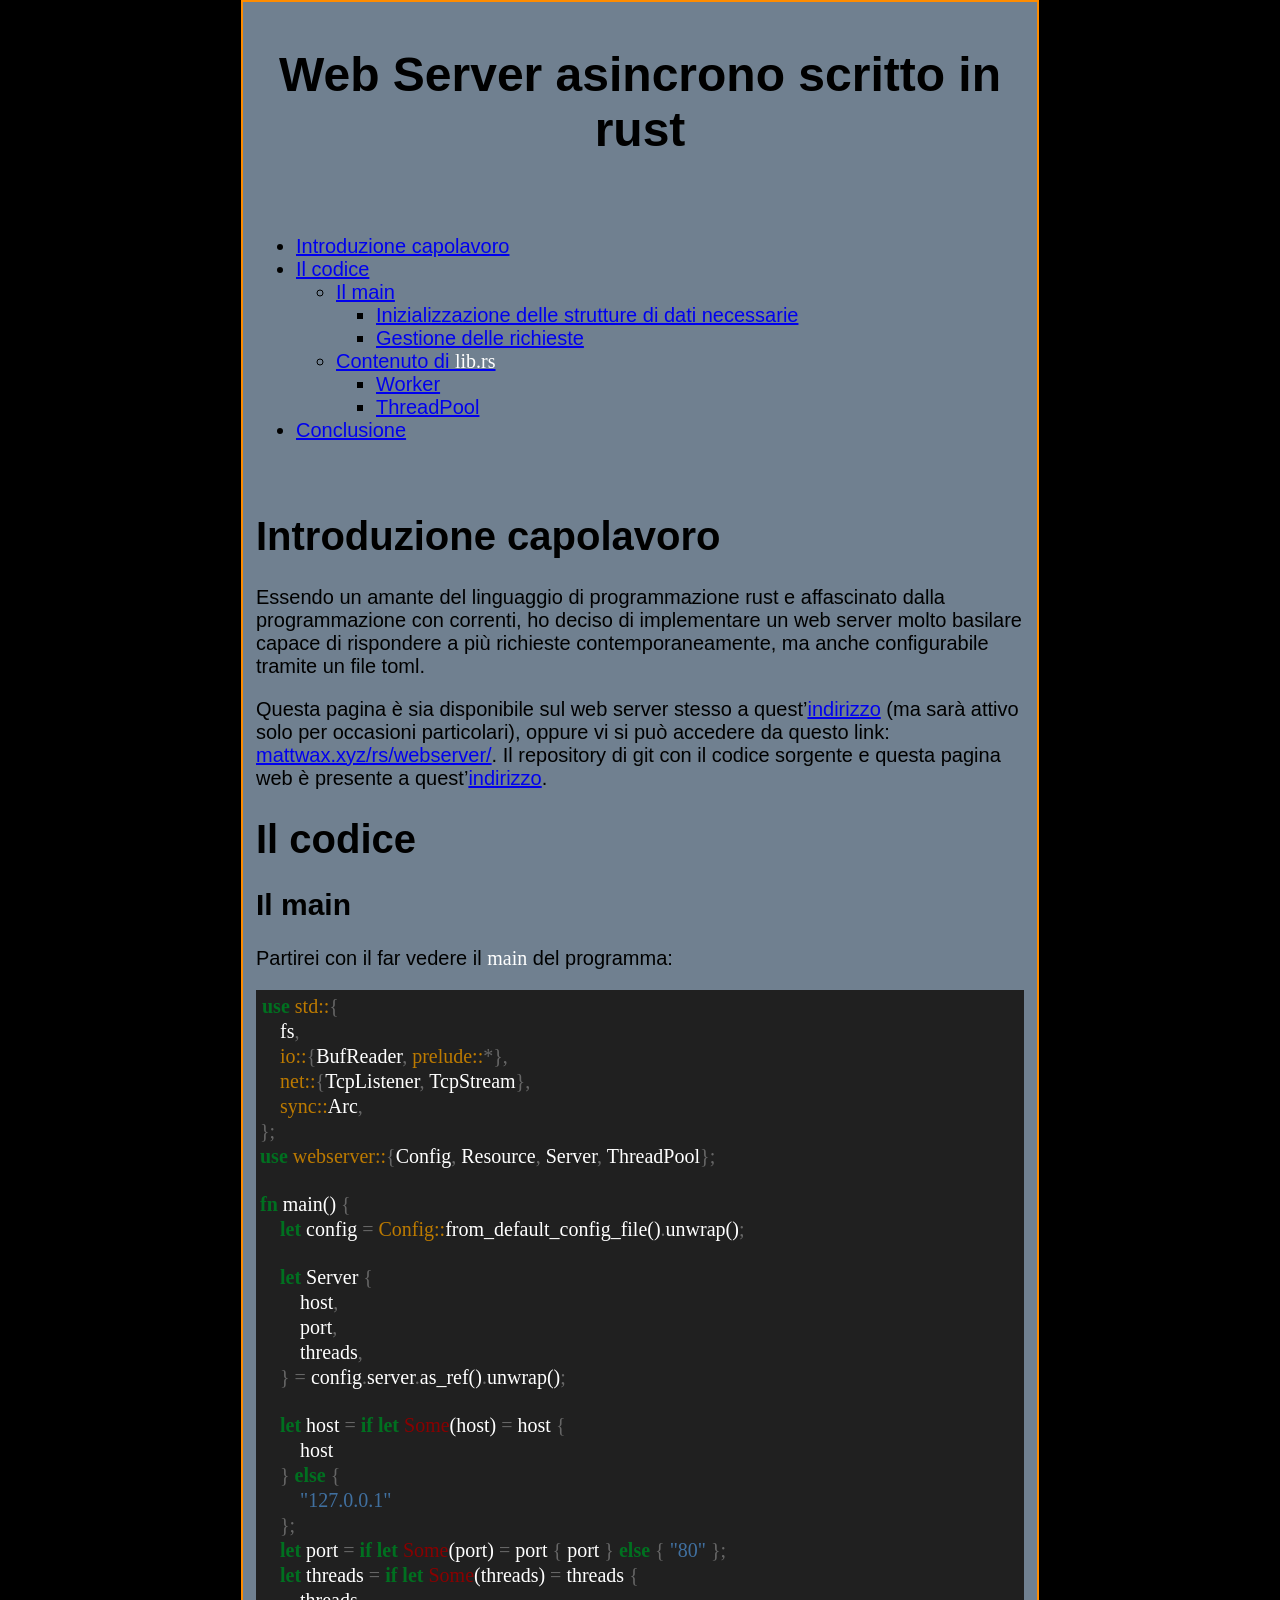
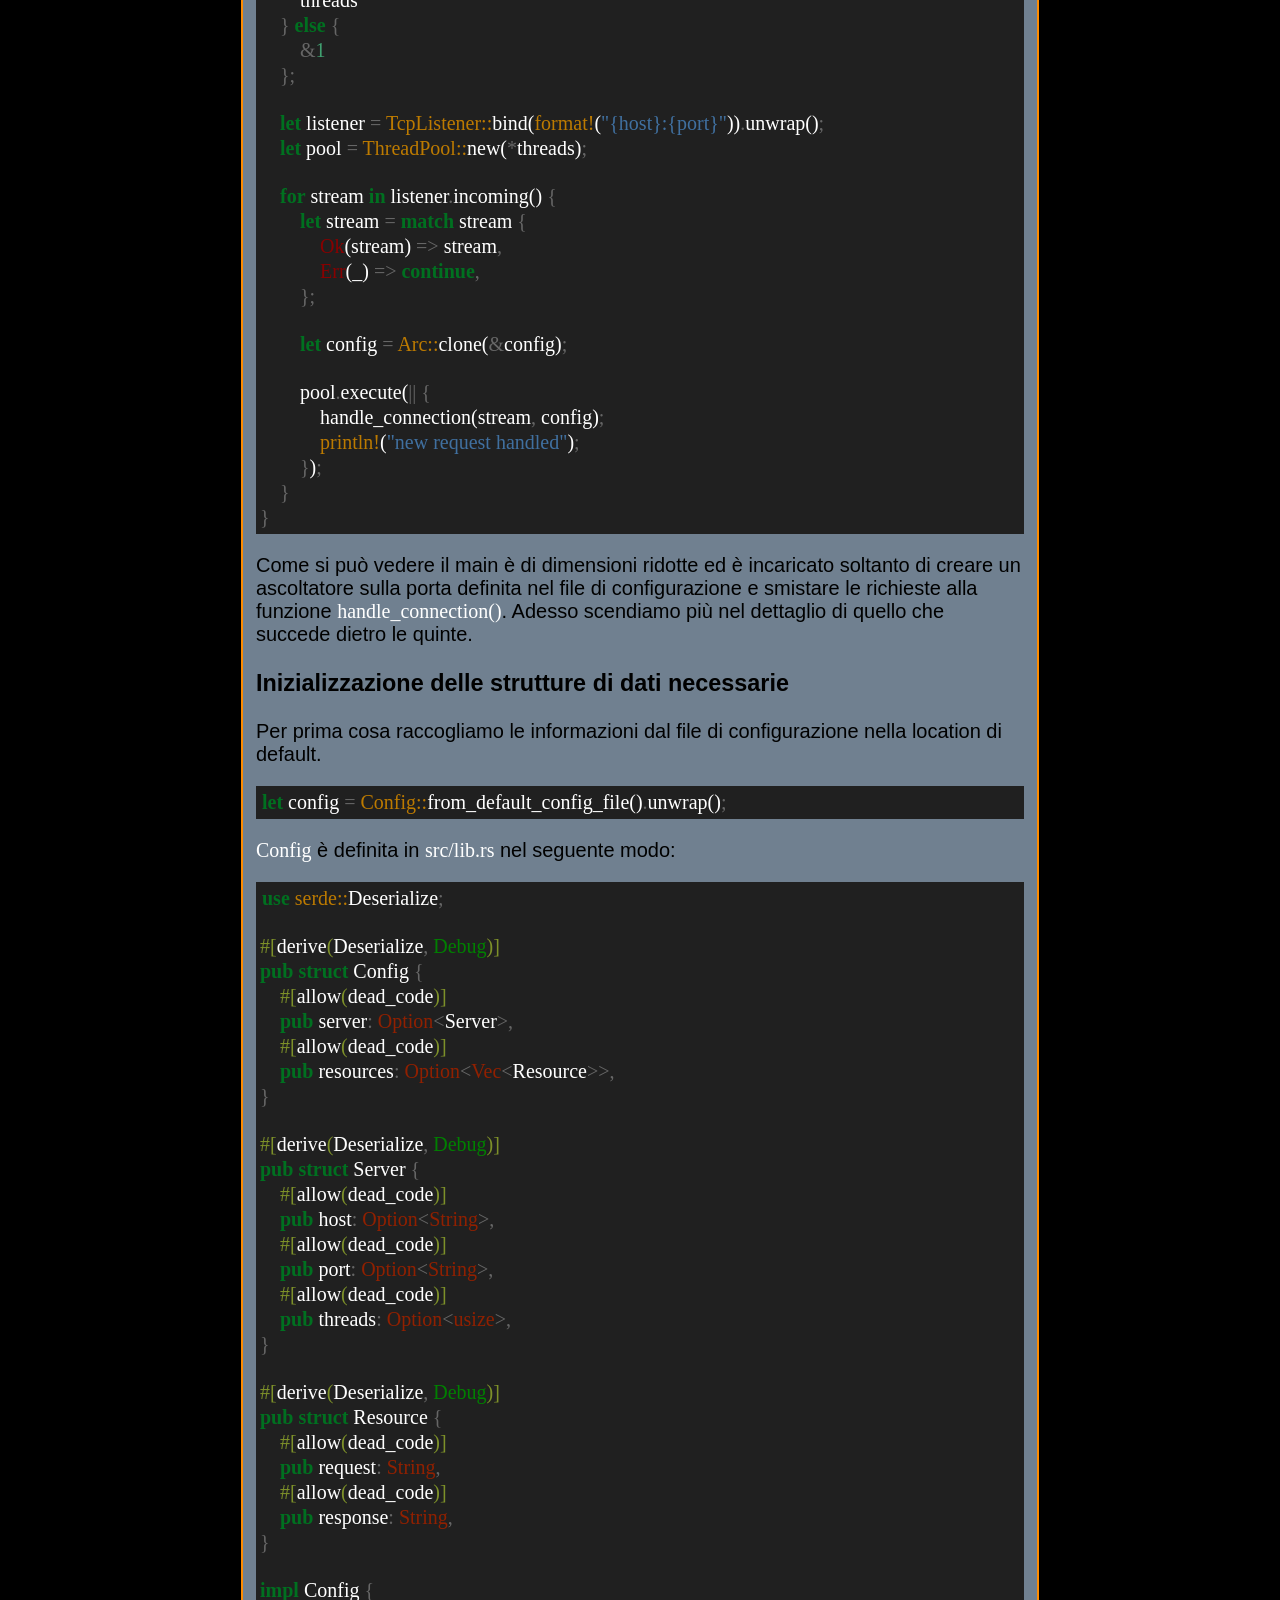
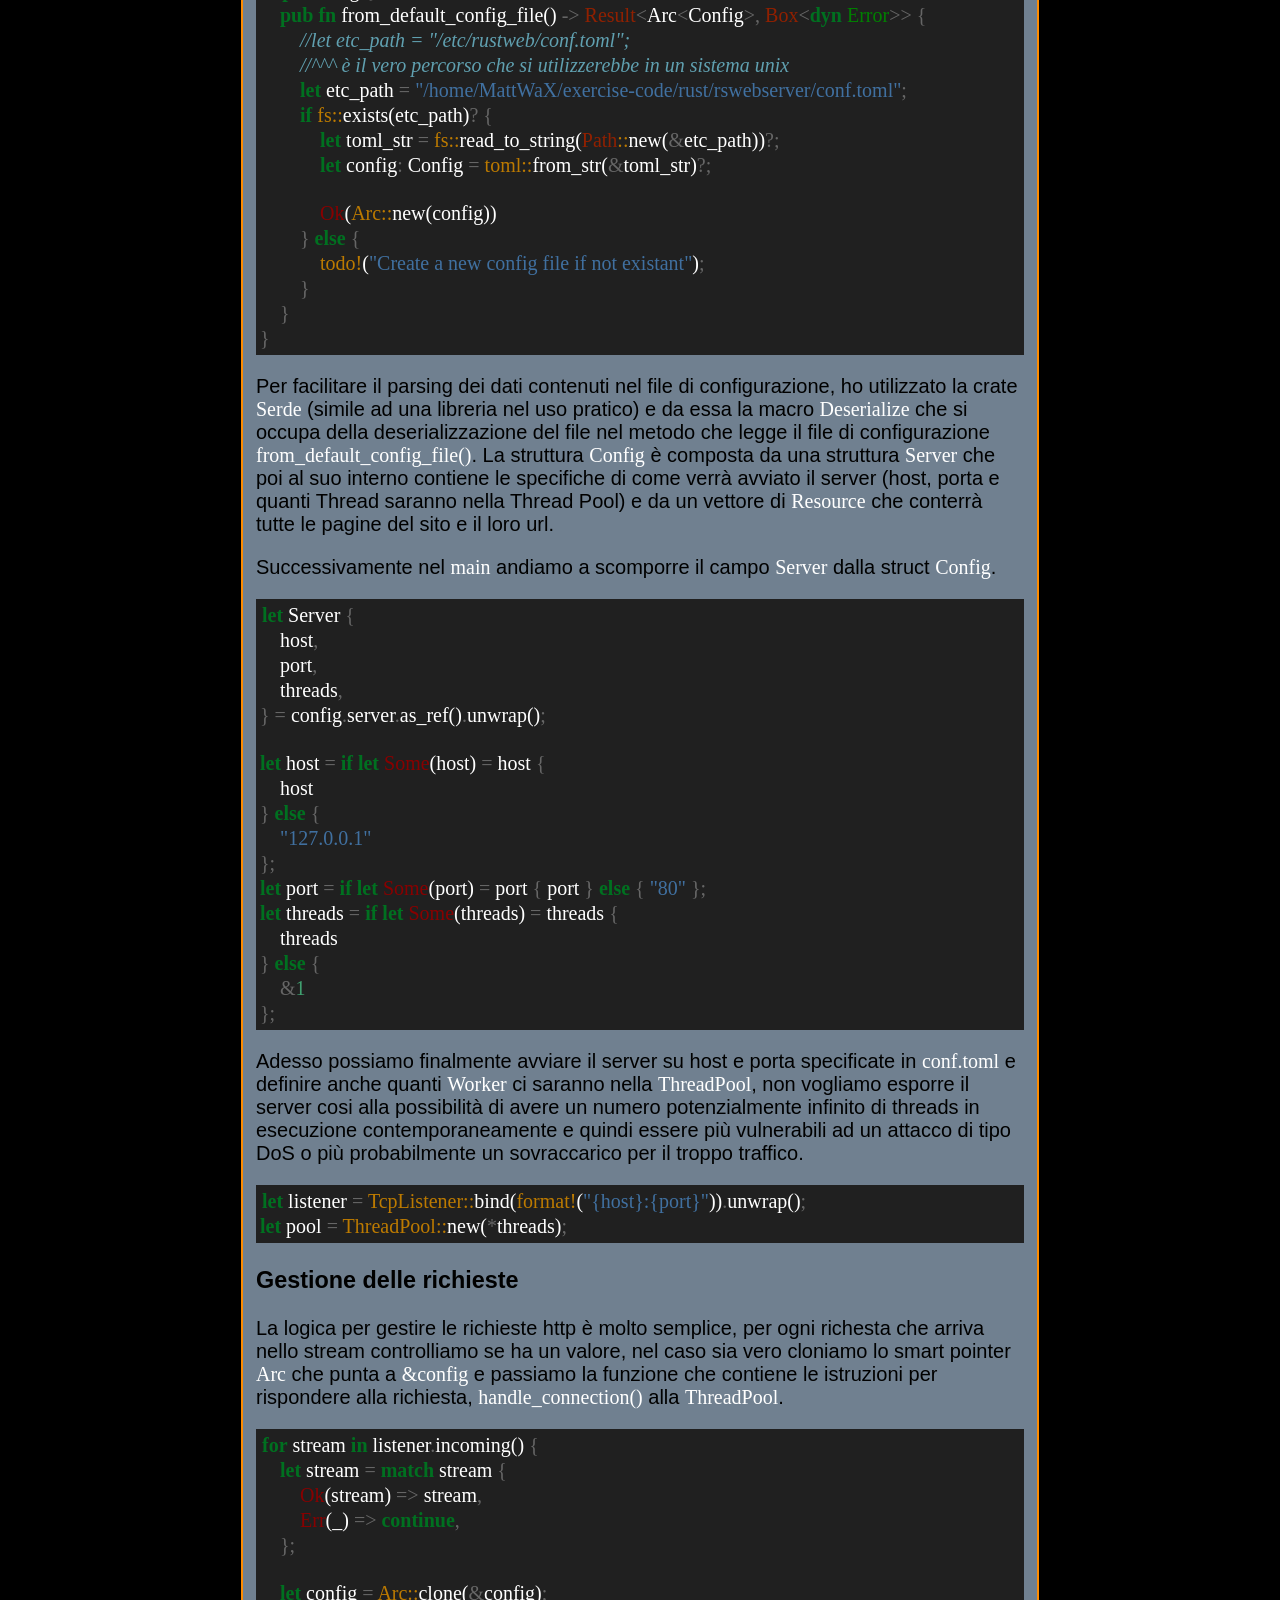
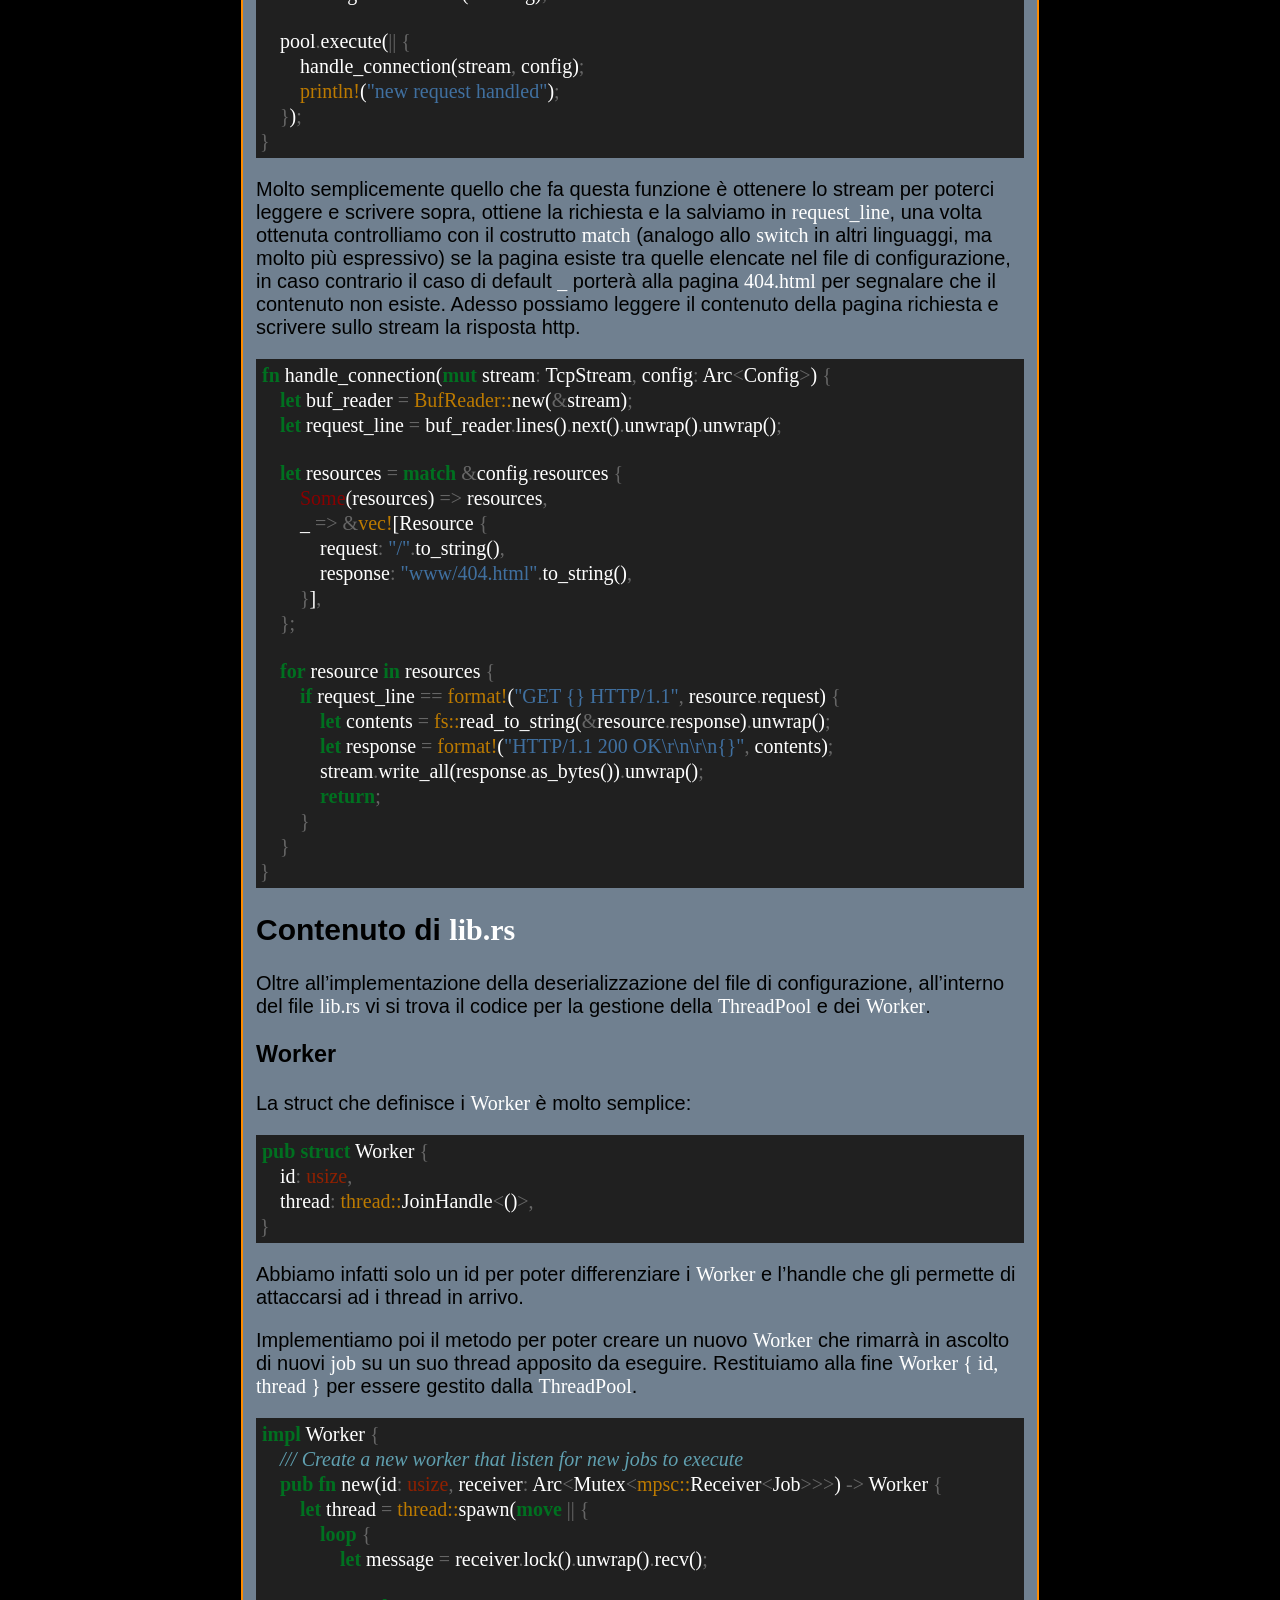
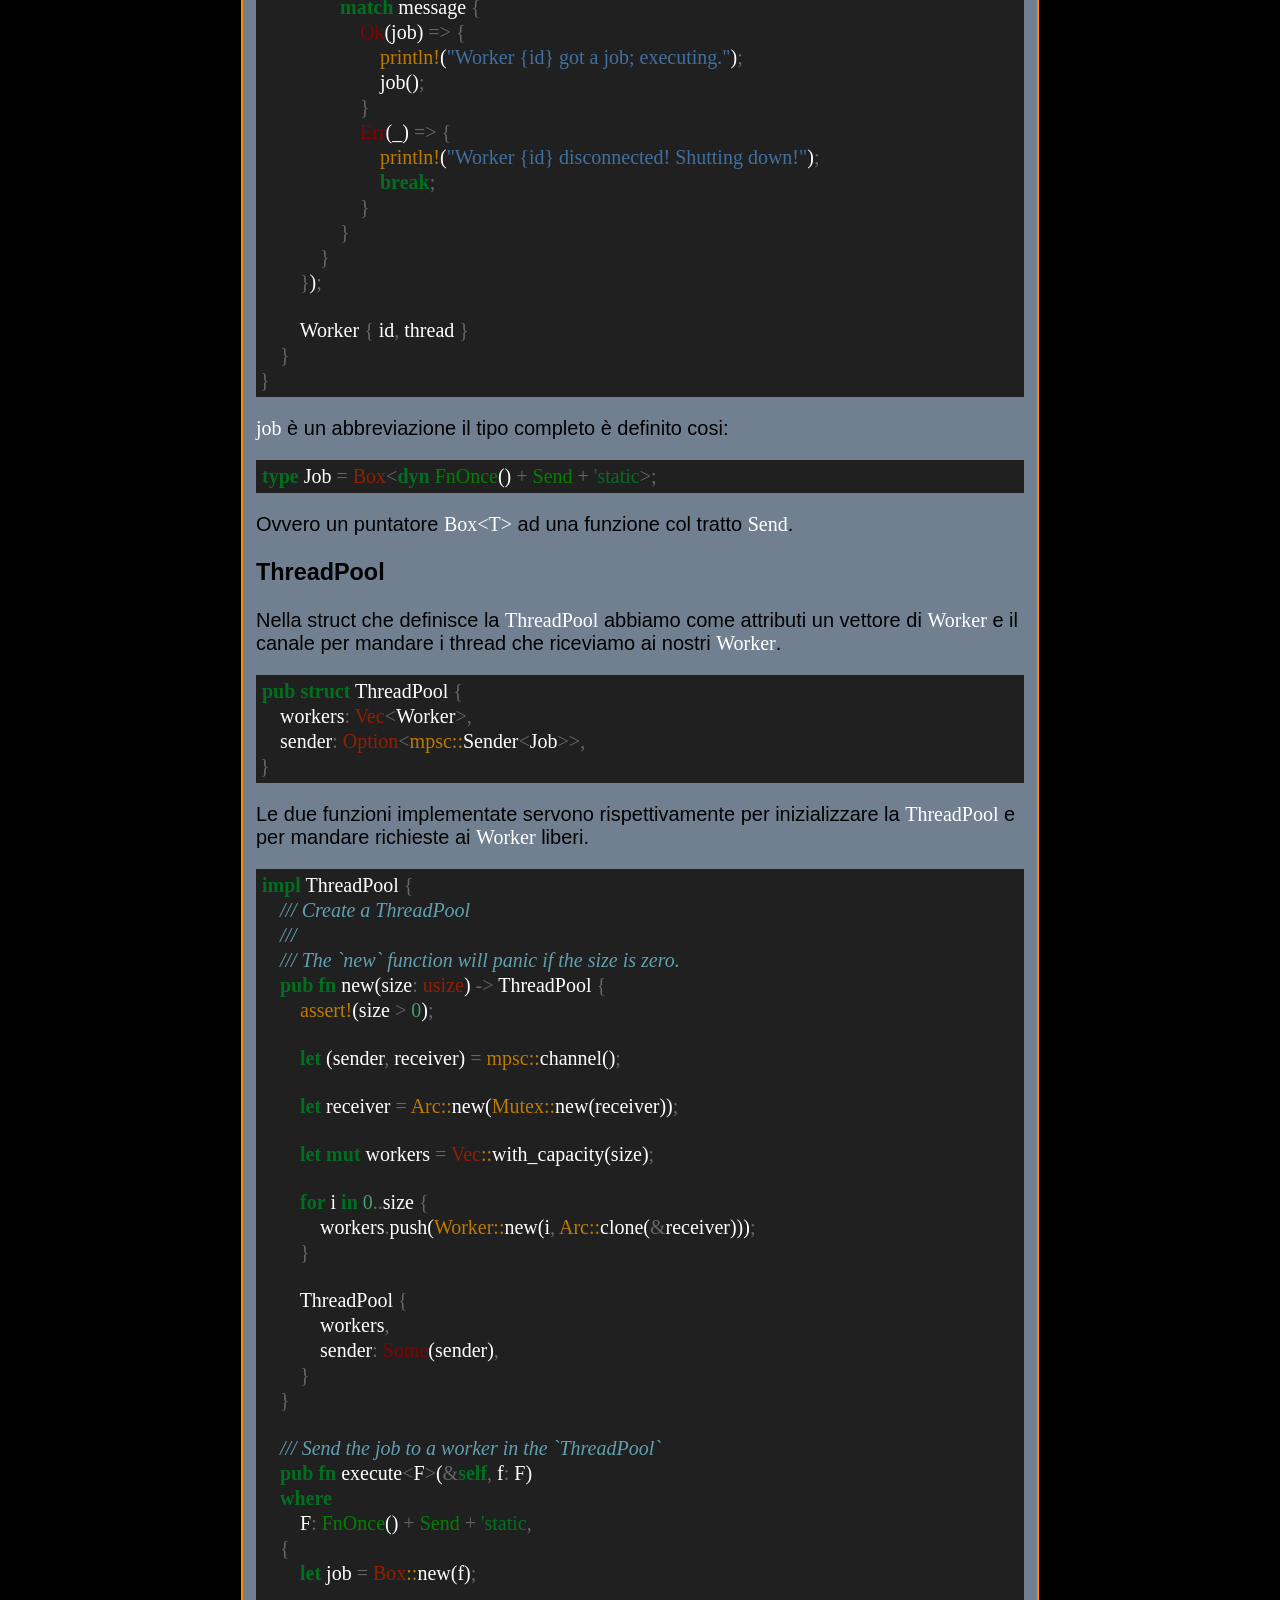
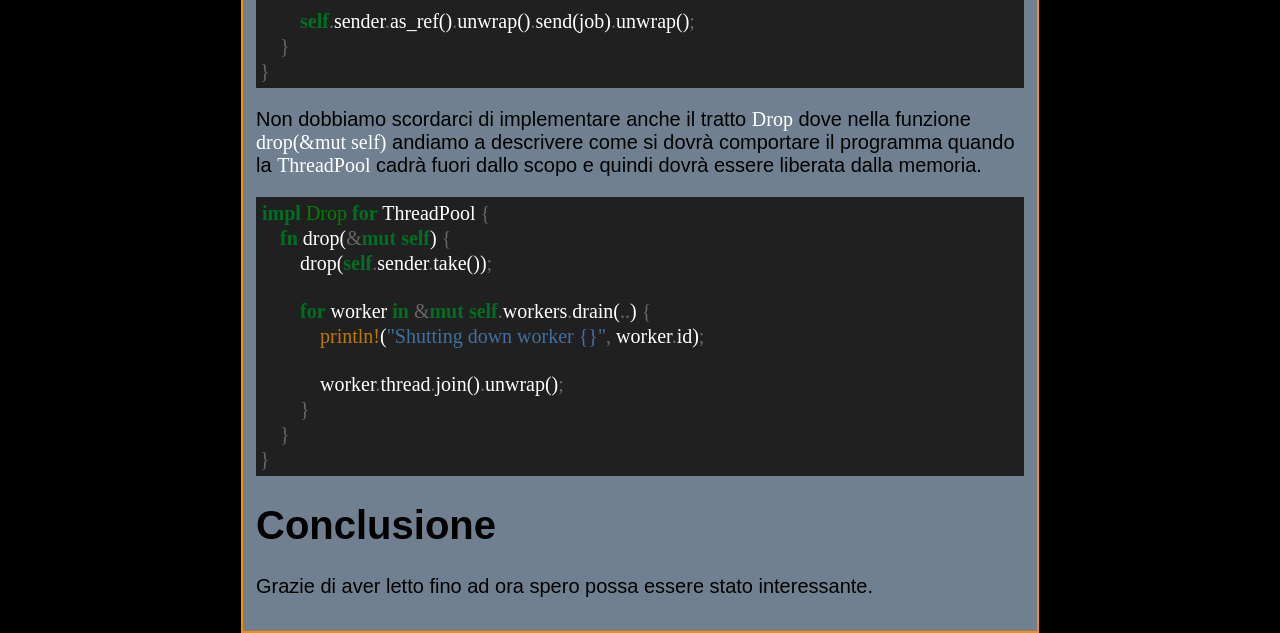
==== commit 8a52fa10: "pagina web aggiornata" ====
--- a/www/index.html
+++ b/www/index.html
@@ -107,7 +107,14 @@
 <li><a href="#gestione-delle-richieste"
 id="toc-gestione-delle-richieste">Gestione delle richieste</a></li>
 </ul></li>
+<li><a href="#contenuto-di-lib.rs"
+id="toc-contenuto-di-lib.rs">Contenuto di <code>lib.rs</code></a>
+<ul>
+<li><a href="#worker" id="toc-worker">Worker</a></li>
+<li><a href="#threadpool" id="toc-threadpool">ThreadPool</a></li>
 </ul></li>
+</ul></li>
+<li><a href="#conclusione" id="toc-conclusione">Conclusione</a></li>
 </ul>
 </nav>
 <main>
@@ -293,7 +300,16 @@
 <span id="cb6-11"><a href="#cb6-11" aria-hidden="true" tabindex="-1"></a>        <span class="pp">println!</span>(<span class="st">&quot;new request handled&quot;</span>)<span class="op">;</span></span>
 <span id="cb6-12"><a href="#cb6-12" aria-hidden="true" tabindex="-1"></a>    <span class="op">}</span>)<span class="op">;</span></span>
 <span id="cb6-13"><a href="#cb6-13" aria-hidden="true" tabindex="-1"></a><span class="op">}</span></span></code></pre></div>
-<!-- TODO:handle -->
+<p>Molto semplicemente quello che fa questa funzione è ottenere lo
+stream per poterci leggere e scrivere sopra, ottiene la richiesta e la
+salviamo in <code>request_line</code>, una volta ottenuta controlliamo
+con il costrutto <code>match</code> (analogo allo <code>switch</code> in
+altri linguaggi, ma molto più espressivo) se la pagina esiste tra quelle
+elencate nel file di configurazione, in caso contrario il caso di
+default <code>_</code> porterà alla pagina <code>404.html</code> per
+segnalare che il contenuto non esiste. Adesso possiamo leggere il
+contenuto della pagina richiesta e scrivere sullo stream la risposta
+http.</p>
 <div class="sourceCode" id="cb7"><pre
 class="sourceCode rust"><code class="sourceCode rust"><span id="cb7-1"><a href="#cb7-1" aria-hidden="true" tabindex="-1"></a><span class="kw">fn</span> handle_connection(<span class="kw">mut</span> stream<span class="op">:</span> TcpStream<span class="op">,</span> config<span class="op">:</span> Arc<span class="op">&lt;</span>Config<span class="op">&gt;</span>) <span class="op">{</span></span>
 <span id="cb7-2"><a href="#cb7-2" aria-hidden="true" tabindex="-1"></a>    <span class="kw">let</span> buf_reader <span class="op">=</span> <span class="pp">BufReader::</span>new(<span class="op">&amp;</span>stream)<span class="op">;</span></span>
@@ -316,7 +332,122 @@
 <span id="cb7-19"><a href="#cb7-19" aria-hidden="true" tabindex="-1"></a>        <span class="op">}</span></span>
 <span id="cb7-20"><a href="#cb7-20" aria-hidden="true" tabindex="-1"></a>    <span class="op">}</span></span>
 <span id="cb7-21"><a href="#cb7-21" aria-hidden="true" tabindex="-1"></a><span class="op">}</span></span></code></pre></div>
-<code>...</code>
+<h2 id="contenuto-di-lib.rs">Contenuto di <code>lib.rs</code></h2>
+<p>Oltre all’implementazione della deserializzazione del file di
+configurazione, all’interno del file <code>lib.rs</code> vi si trova il
+codice per la gestione della <code>ThreadPool</code> e dei
+<code>Worker</code>.</p>
+<h3 id="worker">Worker</h3>
+<p>La struct che definisce i <code>Worker</code> è molto semplice:</p>
+<div class="sourceCode" id="cb8"><pre
+class="sourceCode rust"><code class="sourceCode rust"><span id="cb8-1"><a href="#cb8-1" aria-hidden="true" tabindex="-1"></a><span class="kw">pub</span> <span class="kw">struct</span> Worker <span class="op">{</span></span>
+<span id="cb8-2"><a href="#cb8-2" aria-hidden="true" tabindex="-1"></a>    id<span class="op">:</span> <span class="dt">usize</span><span class="op">,</span></span>
+<span id="cb8-3"><a href="#cb8-3" aria-hidden="true" tabindex="-1"></a>    thread<span class="op">:</span> <span class="pp">thread::</span>JoinHandle<span class="op">&lt;</span>()<span class="op">&gt;,</span></span>
+<span id="cb8-4"><a href="#cb8-4" aria-hidden="true" tabindex="-1"></a><span class="op">}</span></span></code></pre></div>
+<p>Abbiamo infatti solo un id per poter differenziare i
+<code>Worker</code> e l’handle che gli permette di attaccarsi ad i
+thread in arrivo.</p>
+<p>Implementiamo poi il metodo per poter creare un nuovo
+<code>Worker</code> che rimarrà in ascolto di nuovi <code>job</code> su
+un suo thread apposito da eseguire. Restituiamo alla fine
+<code>Worker { id, thread }</code> per essere gestito dalla
+<code>ThreadPool</code>.</p>
+<div class="sourceCode" id="cb9"><pre
+class="sourceCode rust"><code class="sourceCode rust"><span id="cb9-1"><a href="#cb9-1" aria-hidden="true" tabindex="-1"></a><span class="kw">impl</span> Worker <span class="op">{</span></span>
+<span id="cb9-2"><a href="#cb9-2" aria-hidden="true" tabindex="-1"></a>    <span class="co">/// Create a new worker that listen for new jobs to execute</span></span>
+<span id="cb9-3"><a href="#cb9-3" aria-hidden="true" tabindex="-1"></a>    <span class="kw">pub</span> <span class="kw">fn</span> new(id<span class="op">:</span> <span class="dt">usize</span><span class="op">,</span> receiver<span class="op">:</span> Arc<span class="op">&lt;</span>Mutex<span class="op">&lt;</span><span class="pp">mpsc::</span>Receiver<span class="op">&lt;</span>Job<span class="op">&gt;&gt;&gt;</span>) <span class="op">-&gt;</span> Worker <span class="op">{</span></span>
+<span id="cb9-4"><a href="#cb9-4" aria-hidden="true" tabindex="-1"></a>        <span class="kw">let</span> thread <span class="op">=</span> <span class="pp">thread::</span>spawn(<span class="kw">move</span> <span class="op">||</span> <span class="op">{</span></span>
+<span id="cb9-5"><a href="#cb9-5" aria-hidden="true" tabindex="-1"></a>            <span class="cf">loop</span> <span class="op">{</span></span>
+<span id="cb9-6"><a href="#cb9-6" aria-hidden="true" tabindex="-1"></a>                <span class="kw">let</span> message <span class="op">=</span> receiver<span class="op">.</span>lock()<span class="op">.</span>unwrap()<span class="op">.</span>recv()<span class="op">;</span></span>
+<span id="cb9-7"><a href="#cb9-7" aria-hidden="true" tabindex="-1"></a></span>
+<span id="cb9-8"><a href="#cb9-8" aria-hidden="true" tabindex="-1"></a>                <span class="cf">match</span> message <span class="op">{</span></span>
+<span id="cb9-9"><a href="#cb9-9" aria-hidden="true" tabindex="-1"></a>                    <span class="cn">Ok</span>(job) <span class="op">=&gt;</span> <span class="op">{</span></span>
+<span id="cb9-10"><a href="#cb9-10" aria-hidden="true" tabindex="-1"></a>                        <span class="pp">println!</span>(<span class="st">&quot;Worker {id} got a job; executing.&quot;</span>)<span class="op">;</span></span>
+<span id="cb9-11"><a href="#cb9-11" aria-hidden="true" tabindex="-1"></a>                        job()<span class="op">;</span></span>
+<span id="cb9-12"><a href="#cb9-12" aria-hidden="true" tabindex="-1"></a>                    <span class="op">}</span></span>
+<span id="cb9-13"><a href="#cb9-13" aria-hidden="true" tabindex="-1"></a>                    <span class="cn">Err</span>(_) <span class="op">=&gt;</span> <span class="op">{</span></span>
+<span id="cb9-14"><a href="#cb9-14" aria-hidden="true" tabindex="-1"></a>                        <span class="pp">println!</span>(<span class="st">&quot;Worker {id} disconnected! Shutting down!&quot;</span>)<span class="op">;</span></span>
+<span id="cb9-15"><a href="#cb9-15" aria-hidden="true" tabindex="-1"></a>                        <span class="cf">break</span><span class="op">;</span></span>
+<span id="cb9-16"><a href="#cb9-16" aria-hidden="true" tabindex="-1"></a>                    <span class="op">}</span></span>
+<span id="cb9-17"><a href="#cb9-17" aria-hidden="true" tabindex="-1"></a>                <span class="op">}</span></span>
+<span id="cb9-18"><a href="#cb9-18" aria-hidden="true" tabindex="-1"></a>            <span class="op">}</span></span>
+<span id="cb9-19"><a href="#cb9-19" aria-hidden="true" tabindex="-1"></a>        <span class="op">}</span>)<span class="op">;</span></span>
+<span id="cb9-20"><a href="#cb9-20" aria-hidden="true" tabindex="-1"></a></span>
+<span id="cb9-21"><a href="#cb9-21" aria-hidden="true" tabindex="-1"></a>        Worker <span class="op">{</span> id<span class="op">,</span> thread <span class="op">}</span></span>
+<span id="cb9-22"><a href="#cb9-22" aria-hidden="true" tabindex="-1"></a>    <span class="op">}</span></span>
+<span id="cb9-23"><a href="#cb9-23" aria-hidden="true" tabindex="-1"></a><span class="op">}</span></span></code></pre></div>
+<p><code>job</code> è un abbreviazione il tipo completo è definito
+cosi:</p>
+<div class="sourceCode" id="cb10"><pre
+class="sourceCode rust"><code class="sourceCode rust"><span id="cb10-1"><a href="#cb10-1" aria-hidden="true" tabindex="-1"></a><span class="kw">type</span> Job <span class="op">=</span> <span class="dt">Box</span><span class="op">&lt;</span><span class="kw">dyn</span> <span class="bu">FnOnce</span>() <span class="op">+</span> <span class="bu">Send</span> <span class="op">+</span> <span class="ot">&#39;static</span><span class="op">&gt;;</span></span></code></pre></div>
+<p>Ovvero un puntatore <code>Box&lt;T&gt;</code> ad una funzione col
+tratto <code>Send</code>.</p>
+<h3 id="threadpool">ThreadPool</h3>
+<p>Nella struct che definisce la <code>ThreadPool</code> abbiamo come
+attributi un vettore di <code>Worker</code> e il canale per mandare i
+thread che riceviamo ai nostri <code>Worker</code>.</p>
+<div class="sourceCode" id="cb11"><pre
+class="sourceCode rust"><code class="sourceCode rust"><span id="cb11-1"><a href="#cb11-1" aria-hidden="true" tabindex="-1"></a><span class="kw">pub</span> <span class="kw">struct</span> ThreadPool <span class="op">{</span></span>
+<span id="cb11-2"><a href="#cb11-2" aria-hidden="true" tabindex="-1"></a>    workers<span class="op">:</span> <span class="dt">Vec</span><span class="op">&lt;</span>Worker<span class="op">&gt;,</span></span>
+<span id="cb11-3"><a href="#cb11-3" aria-hidden="true" tabindex="-1"></a>    sender<span class="op">:</span> <span class="dt">Option</span><span class="op">&lt;</span><span class="pp">mpsc::</span>Sender<span class="op">&lt;</span>Job<span class="op">&gt;&gt;,</span></span>
+<span id="cb11-4"><a href="#cb11-4" aria-hidden="true" tabindex="-1"></a><span class="op">}</span></span></code></pre></div>
+<p>Le due funzioni implementate servono rispettivamente per
+inizializzare la <code>ThreadPool</code> e per mandare richieste ai
+<code>Worker</code> liberi.</p>
+<div class="sourceCode" id="cb12"><pre
+class="sourceCode rust"><code class="sourceCode rust"><span id="cb12-1"><a href="#cb12-1" aria-hidden="true" tabindex="-1"></a><span class="kw">impl</span> ThreadPool <span class="op">{</span></span>
+<span id="cb12-2"><a href="#cb12-2" aria-hidden="true" tabindex="-1"></a>    <span class="co">/// Create a ThreadPool</span></span>
+<span id="cb12-3"><a href="#cb12-3" aria-hidden="true" tabindex="-1"></a>    <span class="co">///</span></span>
+<span id="cb12-4"><a href="#cb12-4" aria-hidden="true" tabindex="-1"></a>    <span class="co">/// The `new` function will panic if the size is zero.</span></span>
+<span id="cb12-5"><a href="#cb12-5" aria-hidden="true" tabindex="-1"></a>    <span class="kw">pub</span> <span class="kw">fn</span> new(size<span class="op">:</span> <span class="dt">usize</span>) <span class="op">-&gt;</span> ThreadPool <span class="op">{</span></span>
+<span id="cb12-6"><a href="#cb12-6" aria-hidden="true" tabindex="-1"></a>        <span class="pp">assert!</span>(size <span class="op">&gt;</span> <span class="dv">0</span>)<span class="op">;</span></span>
+<span id="cb12-7"><a href="#cb12-7" aria-hidden="true" tabindex="-1"></a></span>
+<span id="cb12-8"><a href="#cb12-8" aria-hidden="true" tabindex="-1"></a>        <span class="kw">let</span> (sender<span class="op">,</span> receiver) <span class="op">=</span> <span class="pp">mpsc::</span>channel()<span class="op">;</span></span>
+<span id="cb12-9"><a href="#cb12-9" aria-hidden="true" tabindex="-1"></a></span>
+<span id="cb12-10"><a href="#cb12-10" aria-hidden="true" tabindex="-1"></a>        <span class="kw">let</span> receiver <span class="op">=</span> <span class="pp">Arc::</span>new(<span class="pp">Mutex::</span>new(receiver))<span class="op">;</span></span>
+<span id="cb12-11"><a href="#cb12-11" aria-hidden="true" tabindex="-1"></a></span>
+<span id="cb12-12"><a href="#cb12-12" aria-hidden="true" tabindex="-1"></a>        <span class="kw">let</span> <span class="kw">mut</span> workers <span class="op">=</span> <span class="dt">Vec</span><span class="pp">::</span>with_capacity(size)<span class="op">;</span></span>
+<span id="cb12-13"><a href="#cb12-13" aria-hidden="true" tabindex="-1"></a></span>
+<span id="cb12-14"><a href="#cb12-14" aria-hidden="true" tabindex="-1"></a>        <span class="cf">for</span> i <span class="kw">in</span> <span class="dv">0</span><span class="op">..</span>size <span class="op">{</span></span>
+<span id="cb12-15"><a href="#cb12-15" aria-hidden="true" tabindex="-1"></a>            workers<span class="op">.</span>push(<span class="pp">Worker::</span>new(i<span class="op">,</span> <span class="pp">Arc::</span>clone(<span class="op">&amp;</span>receiver)))<span class="op">;</span></span>
+<span id="cb12-16"><a href="#cb12-16" aria-hidden="true" tabindex="-1"></a>        <span class="op">}</span></span>
+<span id="cb12-17"><a href="#cb12-17" aria-hidden="true" tabindex="-1"></a></span>
+<span id="cb12-18"><a href="#cb12-18" aria-hidden="true" tabindex="-1"></a>        ThreadPool <span class="op">{</span></span>
+<span id="cb12-19"><a href="#cb12-19" aria-hidden="true" tabindex="-1"></a>            workers<span class="op">,</span></span>
+<span id="cb12-20"><a href="#cb12-20" aria-hidden="true" tabindex="-1"></a>            sender<span class="op">:</span> <span class="cn">Some</span>(sender)<span class="op">,</span></span>
+<span id="cb12-21"><a href="#cb12-21" aria-hidden="true" tabindex="-1"></a>        <span class="op">}</span></span>
+<span id="cb12-22"><a href="#cb12-22" aria-hidden="true" tabindex="-1"></a>    <span class="op">}</span></span>
+<span id="cb12-23"><a href="#cb12-23" aria-hidden="true" tabindex="-1"></a></span>
+<span id="cb12-24"><a href="#cb12-24" aria-hidden="true" tabindex="-1"></a>    <span class="co">/// Send the job to a worker in the `ThreadPool`</span></span>
+<span id="cb12-25"><a href="#cb12-25" aria-hidden="true" tabindex="-1"></a>    <span class="kw">pub</span> <span class="kw">fn</span> execute<span class="op">&lt;</span>F<span class="op">&gt;</span>(<span class="op">&amp;</span><span class="kw">self</span><span class="op">,</span> f<span class="op">:</span> F)</span>
+<span id="cb12-26"><a href="#cb12-26" aria-hidden="true" tabindex="-1"></a>    <span class="kw">where</span></span>
+<span id="cb12-27"><a href="#cb12-27" aria-hidden="true" tabindex="-1"></a>        F<span class="op">:</span> <span class="bu">FnOnce</span>() <span class="op">+</span> <span class="bu">Send</span> <span class="op">+</span> <span class="ot">&#39;static</span><span class="op">,</span></span>
+<span id="cb12-28"><a href="#cb12-28" aria-hidden="true" tabindex="-1"></a>    <span class="op">{</span></span>
+<span id="cb12-29"><a href="#cb12-29" aria-hidden="true" tabindex="-1"></a>        <span class="kw">let</span> job <span class="op">=</span> <span class="dt">Box</span><span class="pp">::</span>new(f)<span class="op">;</span></span>
+<span id="cb12-30"><a href="#cb12-30" aria-hidden="true" tabindex="-1"></a></span>
+<span id="cb12-31"><a href="#cb12-31" aria-hidden="true" tabindex="-1"></a>        <span class="kw">self</span><span class="op">.</span>sender<span class="op">.</span>as_ref()<span class="op">.</span>unwrap()<span class="op">.</span>send(job)<span class="op">.</span>unwrap()<span class="op">;</span></span>
+<span id="cb12-32"><a href="#cb12-32" aria-hidden="true" tabindex="-1"></a>    <span class="op">}</span></span>
+<span id="cb12-33"><a href="#cb12-33" aria-hidden="true" tabindex="-1"></a><span class="op">}</span></span></code></pre></div>
+<p>Non dobbiamo scordarci di implementare anche il tratto
+<code>Drop</code> dove nella funzione <code>drop(&amp;mut self)</code>
+andiamo a descrivere come si dovrà comportare il programma quando la
+<code>ThreadPool</code> cadrà fuori dallo scopo e quindi dovrà essere
+liberata dalla memoria.</p>
+<div class="sourceCode" id="cb13"><pre
+class="sourceCode rust"><code class="sourceCode rust"><span id="cb13-1"><a href="#cb13-1" aria-hidden="true" tabindex="-1"></a><span class="kw">impl</span> <span class="bu">Drop</span> <span class="cf">for</span> ThreadPool <span class="op">{</span></span>
+<span id="cb13-2"><a href="#cb13-2" aria-hidden="true" tabindex="-1"></a>    <span class="kw">fn</span> drop(<span class="op">&amp;</span><span class="kw">mut</span> <span class="kw">self</span>) <span class="op">{</span></span>
+<span id="cb13-3"><a href="#cb13-3" aria-hidden="true" tabindex="-1"></a>        drop(<span class="kw">self</span><span class="op">.</span>sender<span class="op">.</span>take())<span class="op">;</span></span>
+<span id="cb13-4"><a href="#cb13-4" aria-hidden="true" tabindex="-1"></a></span>
+<span id="cb13-5"><a href="#cb13-5" aria-hidden="true" tabindex="-1"></a>        <span class="cf">for</span> worker <span class="kw">in</span> <span class="op">&amp;</span><span class="kw">mut</span> <span class="kw">self</span><span class="op">.</span>workers<span class="op">.</span>drain(<span class="op">..</span>) <span class="op">{</span></span>
+<span id="cb13-6"><a href="#cb13-6" aria-hidden="true" tabindex="-1"></a>            <span class="pp">println!</span>(<span class="st">&quot;Shutting down worker {}&quot;</span><span class="op">,</span> worker<span class="op">.</span>id)<span class="op">;</span></span>
+<span id="cb13-7"><a href="#cb13-7" aria-hidden="true" tabindex="-1"></a></span>
+<span id="cb13-8"><a href="#cb13-8" aria-hidden="true" tabindex="-1"></a>            worker<span class="op">.</span>thread<span class="op">.</span>join()<span class="op">.</span>unwrap()<span class="op">;</span></span>
+<span id="cb13-9"><a href="#cb13-9" aria-hidden="true" tabindex="-1"></a>        <span class="op">}</span></span>
+<span id="cb13-10"><a href="#cb13-10" aria-hidden="true" tabindex="-1"></a>    <span class="op">}</span></span>
+<span id="cb13-11"><a href="#cb13-11" aria-hidden="true" tabindex="-1"></a><span class="op">}</span></span></code></pre></div>
+<h1 id="conclusione">Conclusione</h1>
+<p>Grazie di aver letto fino ad ora spero possa essere stato
+interessante.</p>
 </main>
 </body>
 </html>
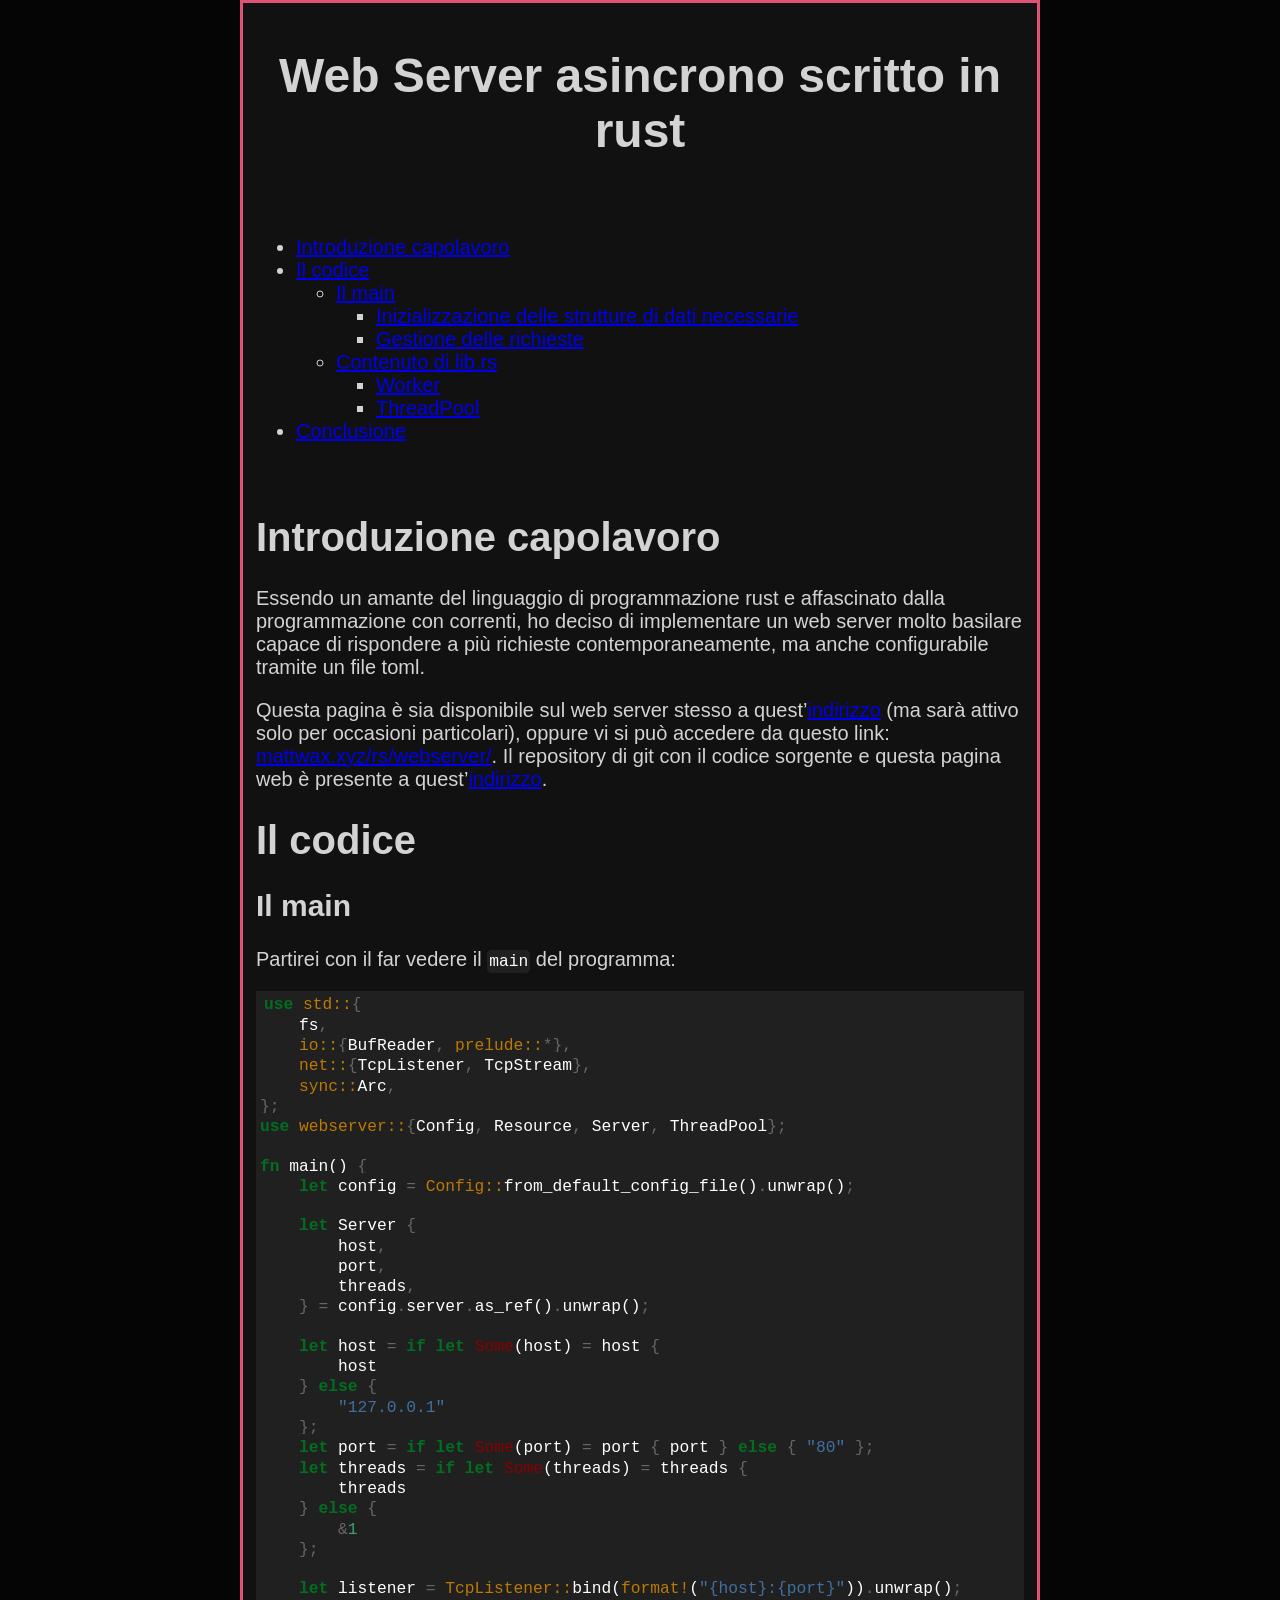
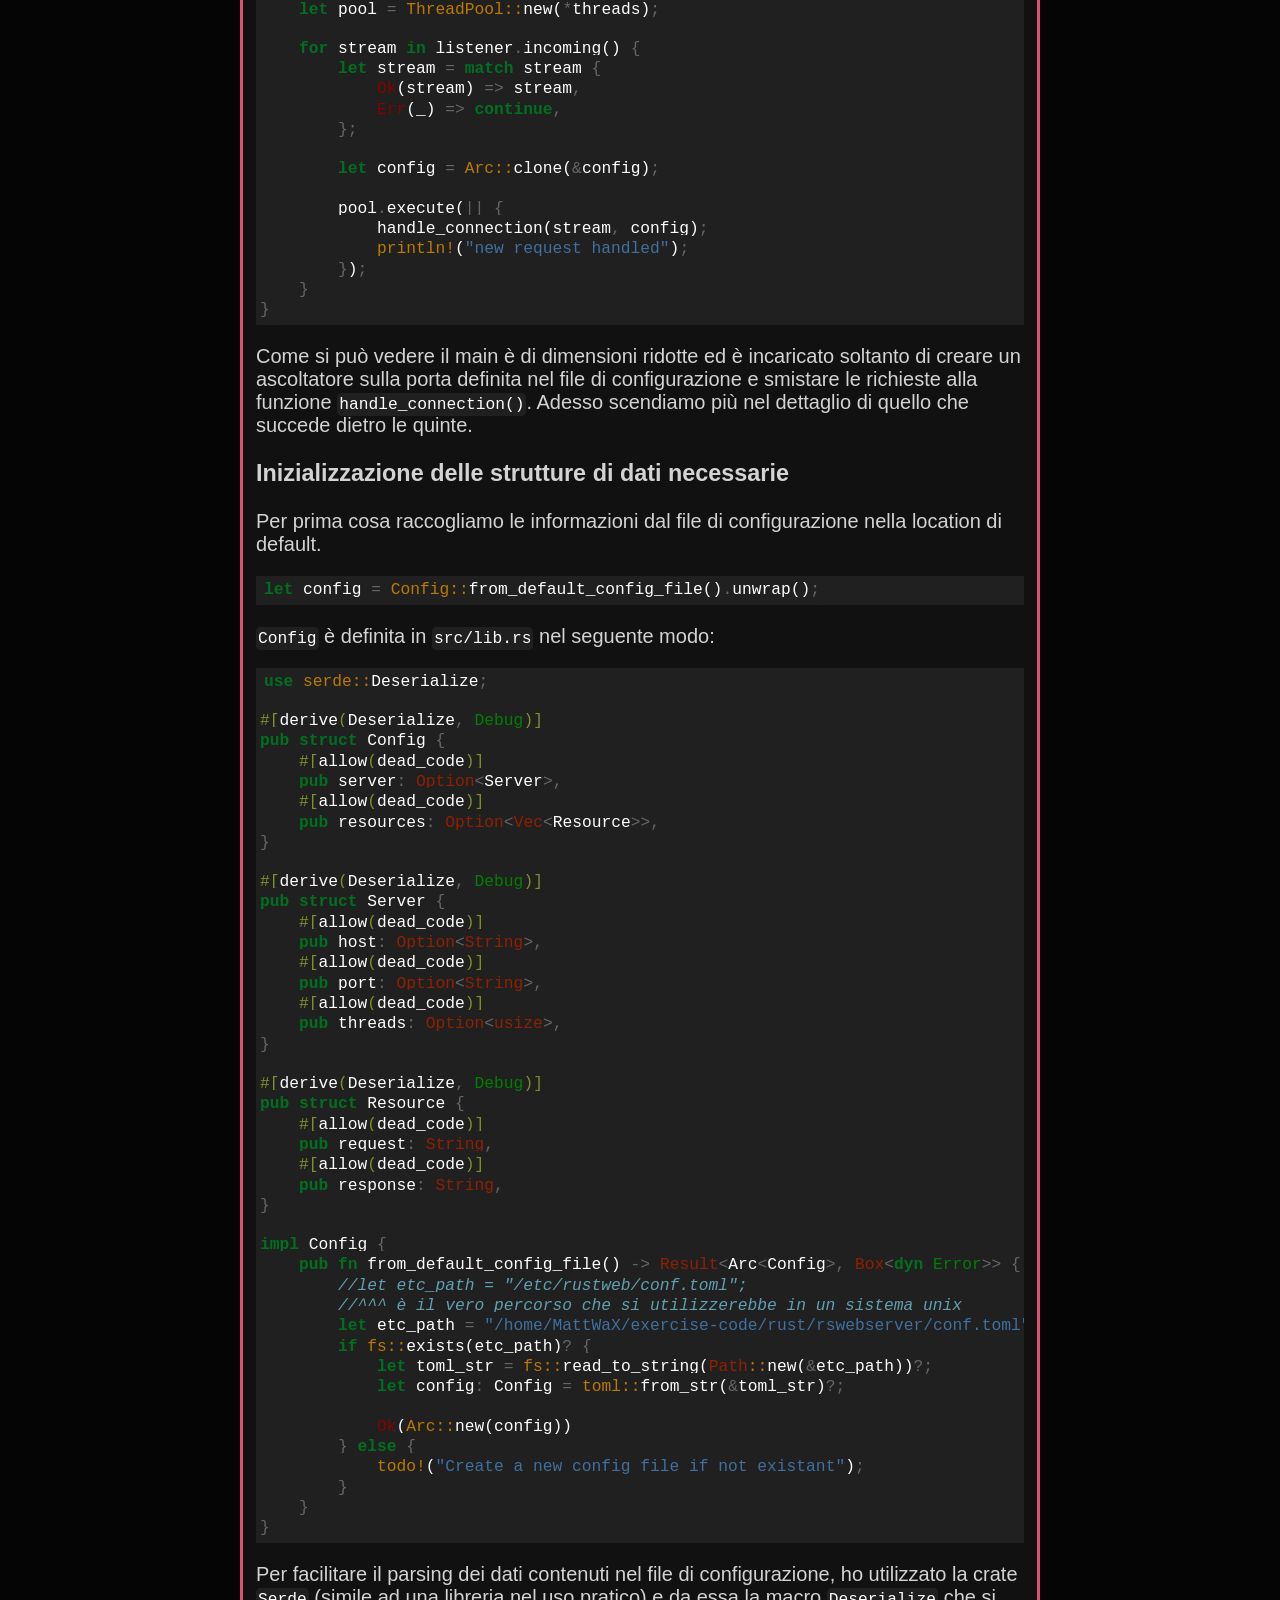
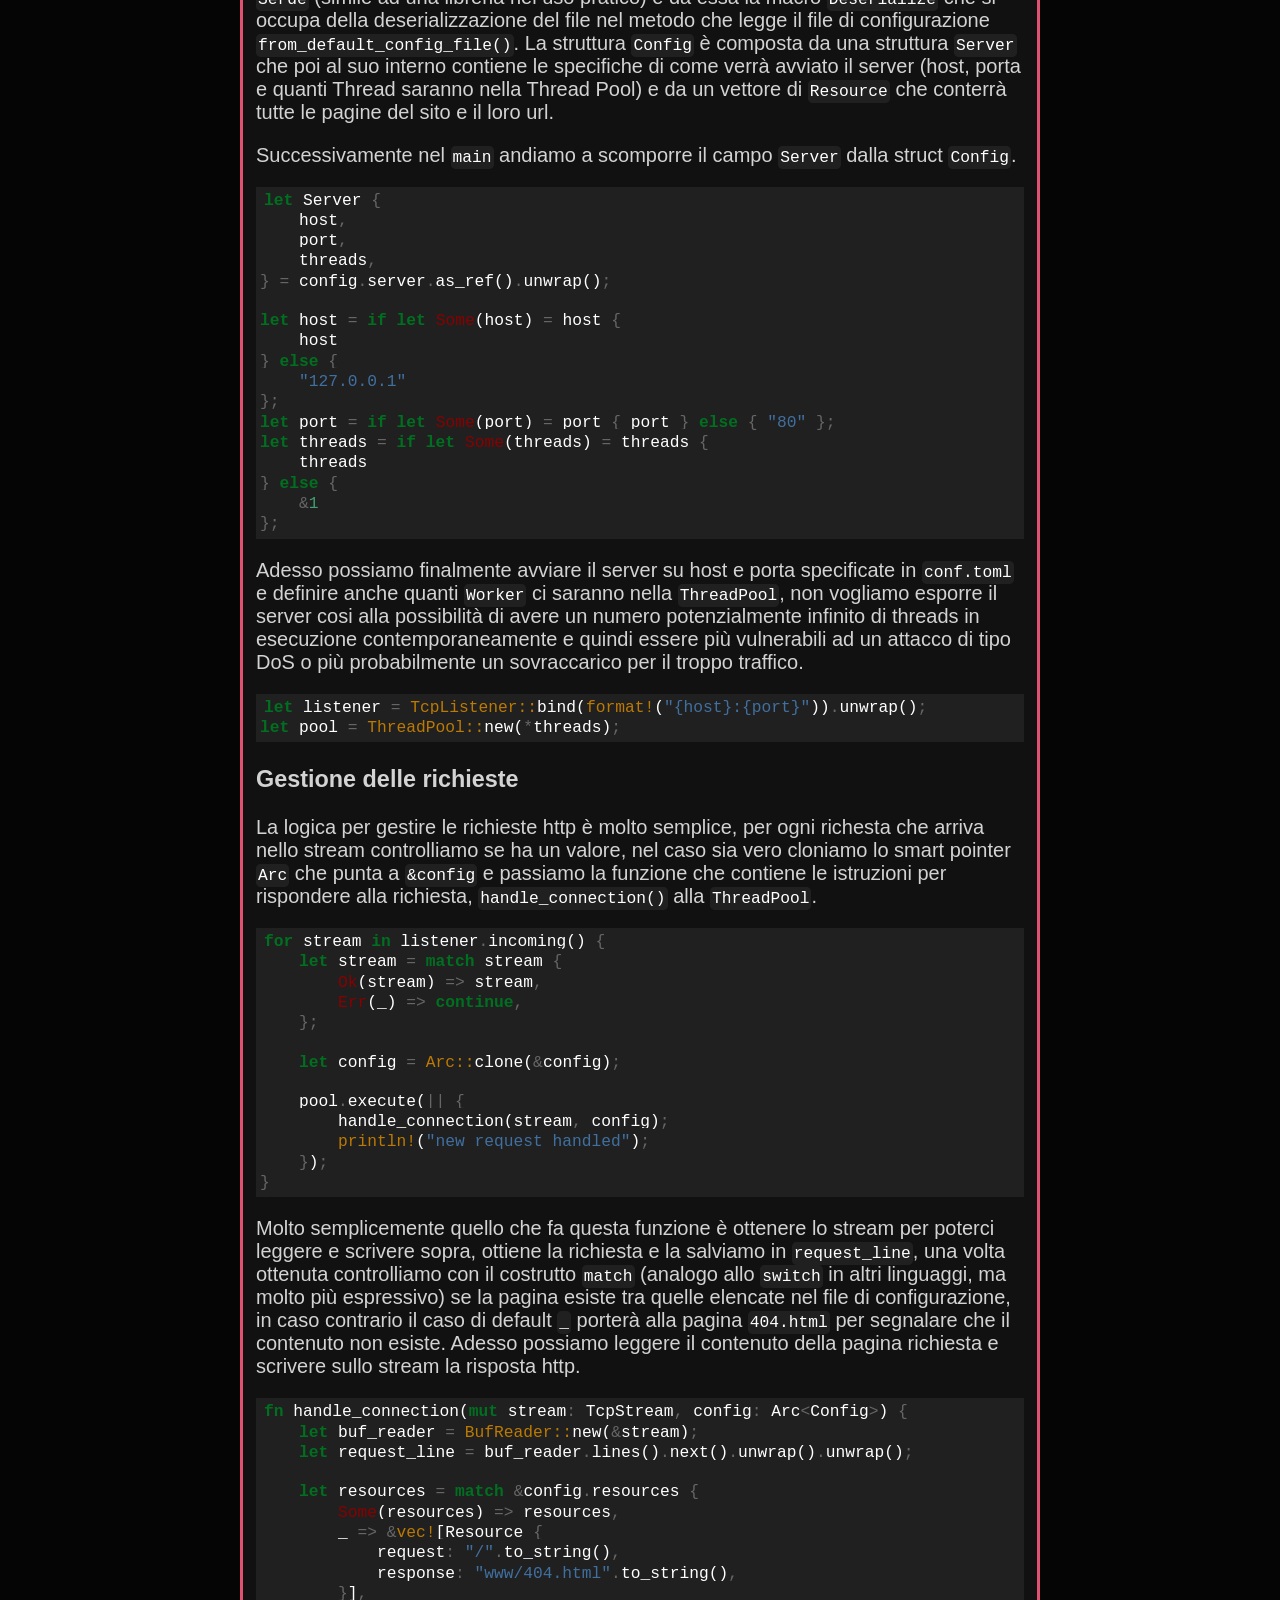
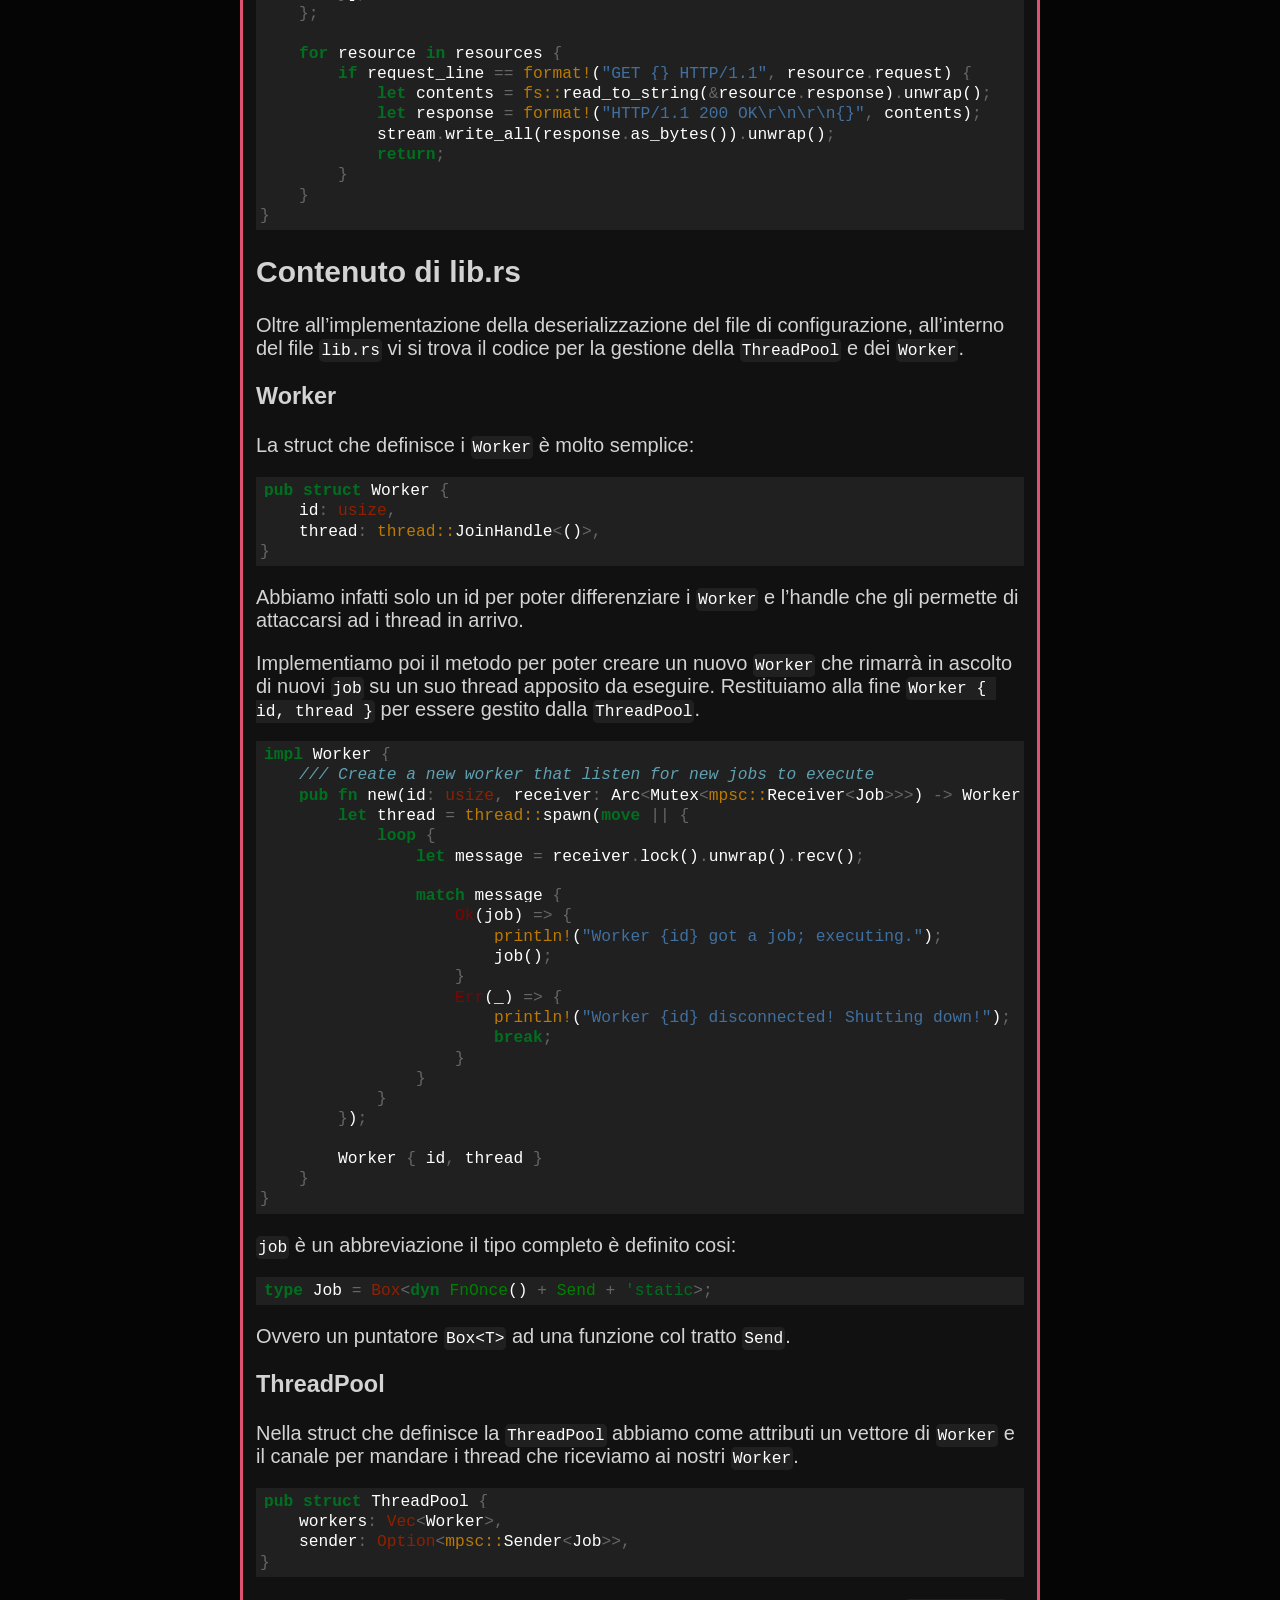
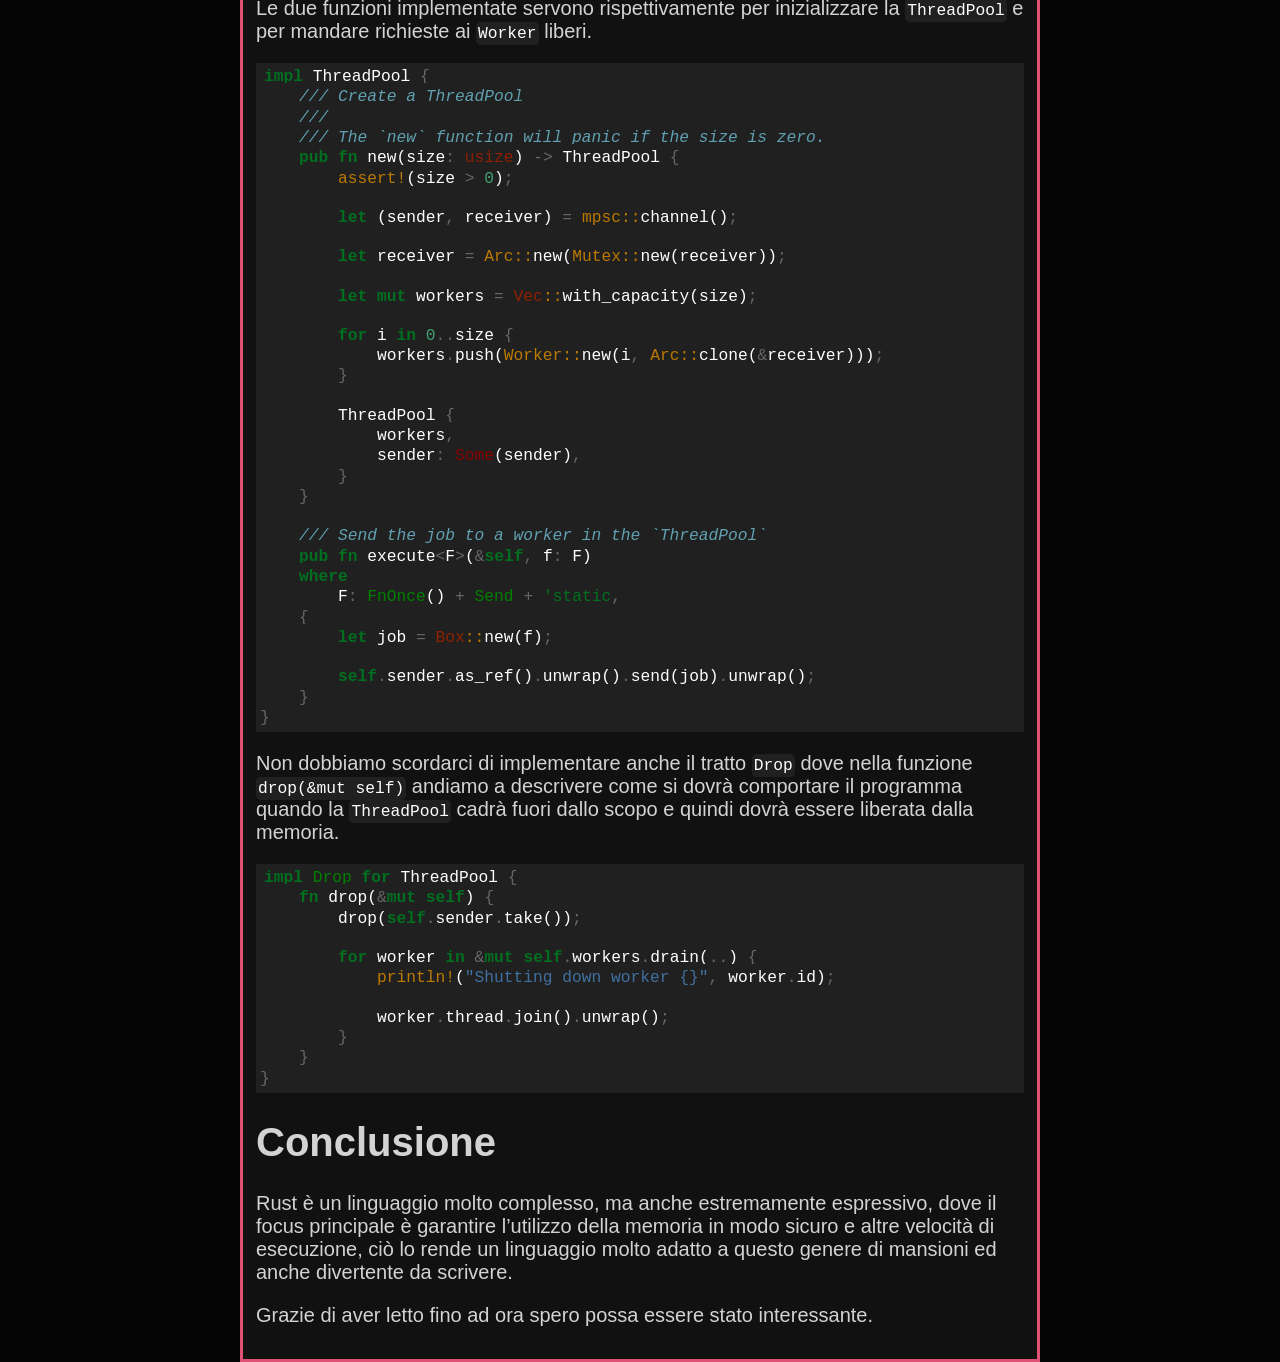
==== commit 20ec371d: "css migliorato" ====
--- a/www/index.html
+++ b/www/index.html
@@ -108,7 +108,7 @@
 id="toc-gestione-delle-richieste">Gestione delle richieste</a></li>
 </ul></li>
 <li><a href="#contenuto-di-lib.rs"
-id="toc-contenuto-di-lib.rs">Contenuto di <code>lib.rs</code></a>
+id="toc-contenuto-di-lib.rs">Contenuto di lib.rs</a>
 <ul>
 <li><a href="#worker" id="toc-worker">Worker</a></li>
 <li><a href="#threadpool" id="toc-threadpool">ThreadPool</a></li>
@@ -332,7 +332,7 @@
 <span id="cb7-19"><a href="#cb7-19" aria-hidden="true" tabindex="-1"></a>        <span class="op">}</span></span>
 <span id="cb7-20"><a href="#cb7-20" aria-hidden="true" tabindex="-1"></a>    <span class="op">}</span></span>
 <span id="cb7-21"><a href="#cb7-21" aria-hidden="true" tabindex="-1"></a><span class="op">}</span></span></code></pre></div>
-<h2 id="contenuto-di-lib.rs">Contenuto di <code>lib.rs</code></h2>
+<h2 id="contenuto-di-lib.rs">Contenuto di lib.rs</h2>
 <p>Oltre all’implementazione della deserializzazione del file di
 configurazione, all’interno del file <code>lib.rs</code> vi si trova il
 codice per la gestione della <code>ThreadPool</code> e dei
@@ -446,6 +446,11 @@
 <span id="cb13-10"><a href="#cb13-10" aria-hidden="true" tabindex="-1"></a>    <span class="op">}</span></span>
 <span id="cb13-11"><a href="#cb13-11" aria-hidden="true" tabindex="-1"></a><span class="op">}</span></span></code></pre></div>
 <h1 id="conclusione">Conclusione</h1>
+<p>Rust è un linguaggio molto complesso, ma anche estremamente
+espressivo, dove il focus principale è garantire l’utilizzo della
+memoria in modo sicuro e altre velocità di esecuzione, ciò lo rende un
+linguaggio molto adatto a questo genere di mansioni ed anche divertente
+da scrivere.</p>
 <p>Grazie di aver letto fino ad ora spero possa essere stato
 interessante.</p>
 </main>
--- a/www/style.css
+++ b/www/style.css
@@ -1,18 +1,24 @@
+:root {
+    --grey: #202020;
+    --dark-grey: #050505;
+    --accent-orange: #DF5273;
+}
+
 body {
     margin: 0;
     padding: 0;
     border: 0px solid #000;
     font-family: Verdana, sans-serif;
     font-size: 1.25em;
-    background-color: #000000;
+    background-color: var(--dark-grey);
 }
 
 main, header, nav{
     margin: auto;
     padding: 1%;
     width: 60%;
-    border: 2px solid darkorange;
-    background: slategrey;
+    border: 3px solid var(--accent-orange);
+    background: rgba(30, 30, 30, 0.5);
 }
 
 header, nav {
@@ -28,16 +34,19 @@
     font-size: 1.2em;
 }
 
-p {
-    color: black;
+h1, h2, h3, h4, h5, h6, p, ul, li {
+    color: lightgray;
 }
 
 code {
-    font-family: JetBrainsMono;
+    font-family: monospace;
     color: white;
+    background-color: var(--grey);
+    border: 2px solid var(--grey);
+    border-radius: 0.3em;
 }
 
 .sourceCode {
-    background-color: #202020;
+    background-color: var(--grey);
     padding: 2px;
 }
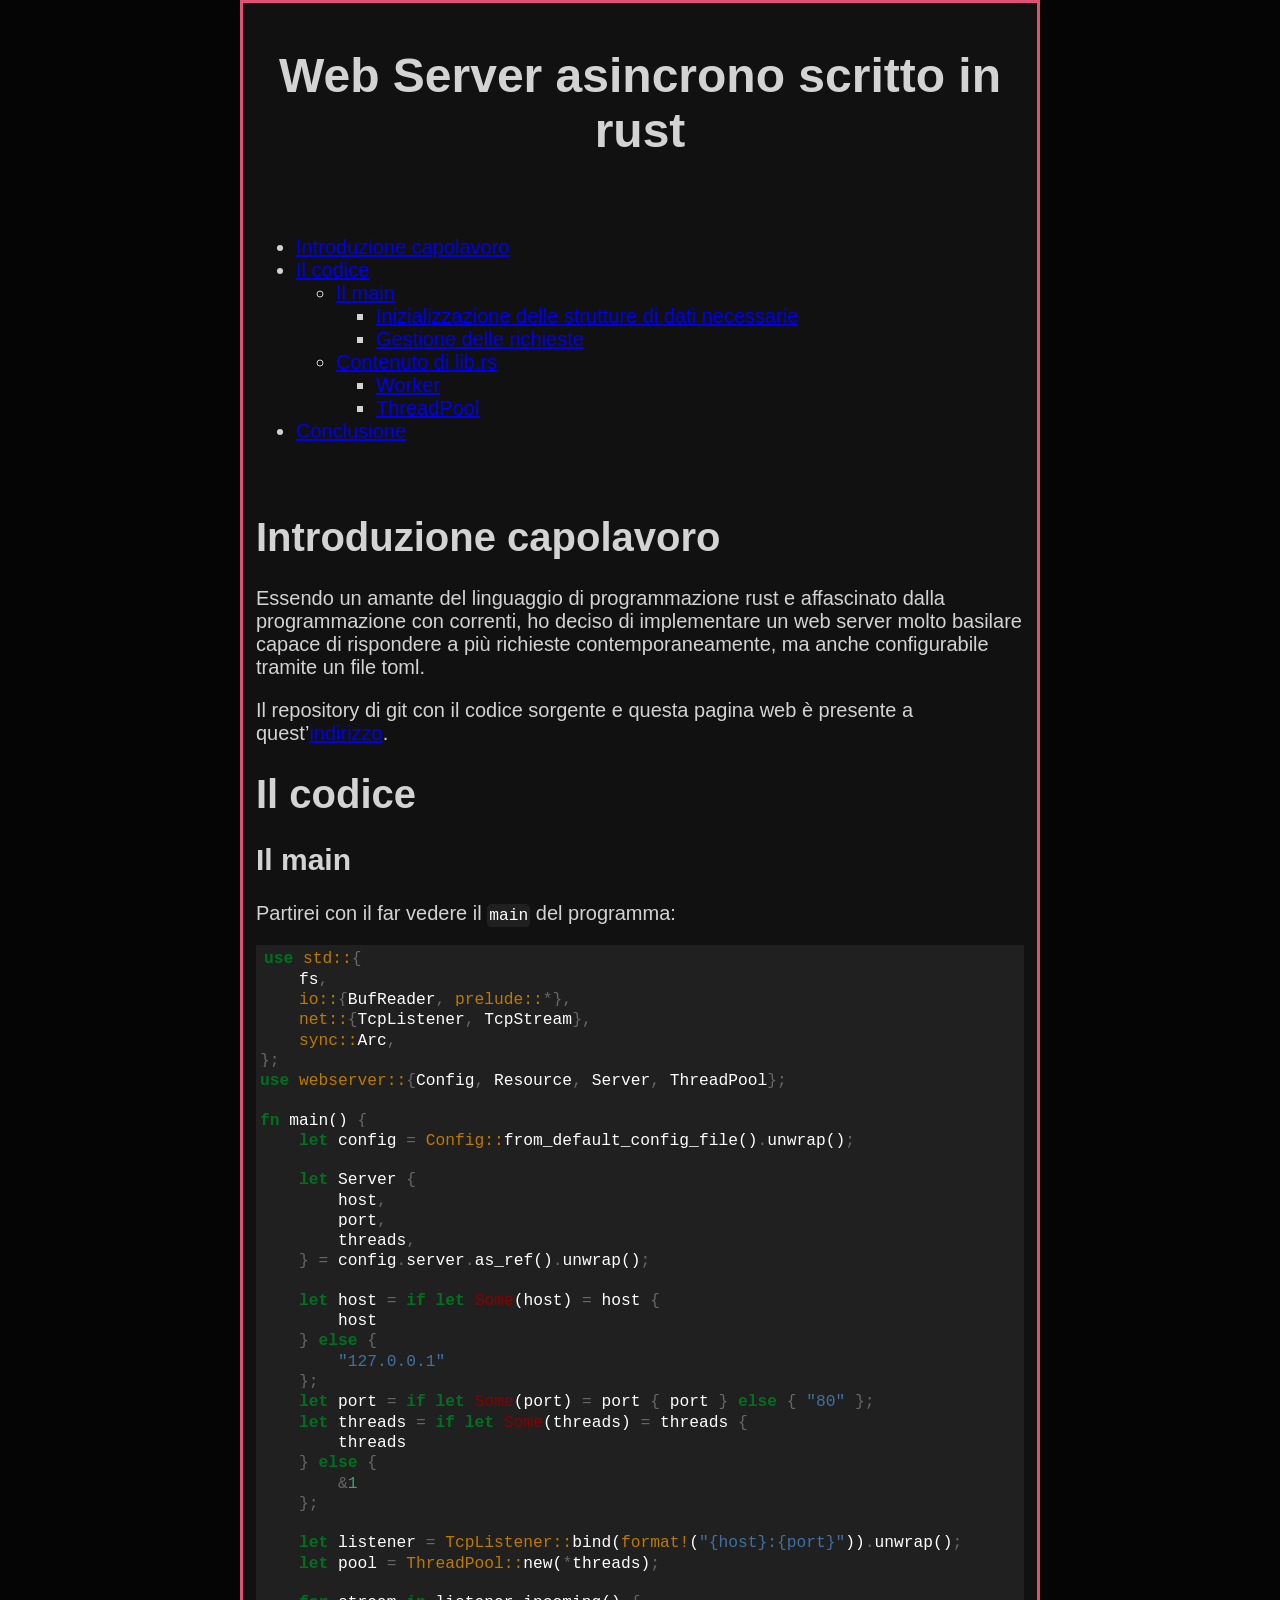
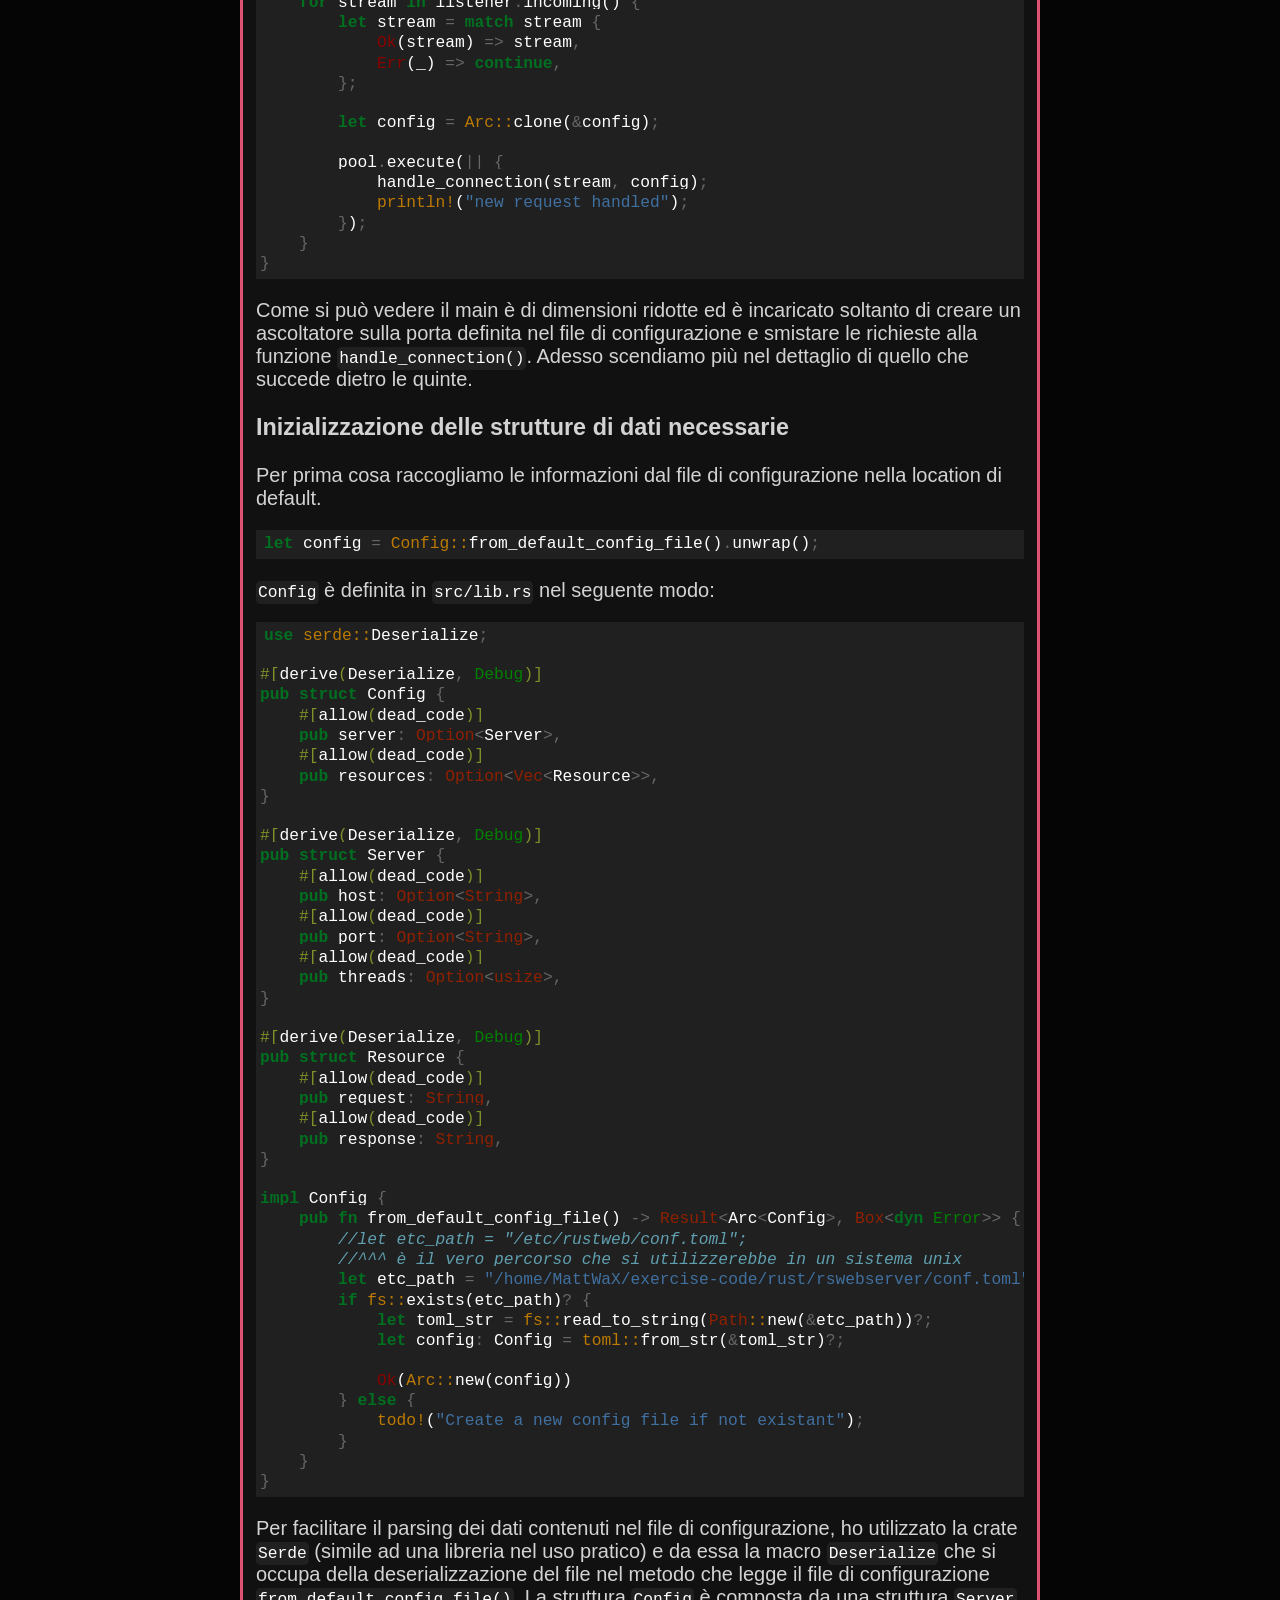
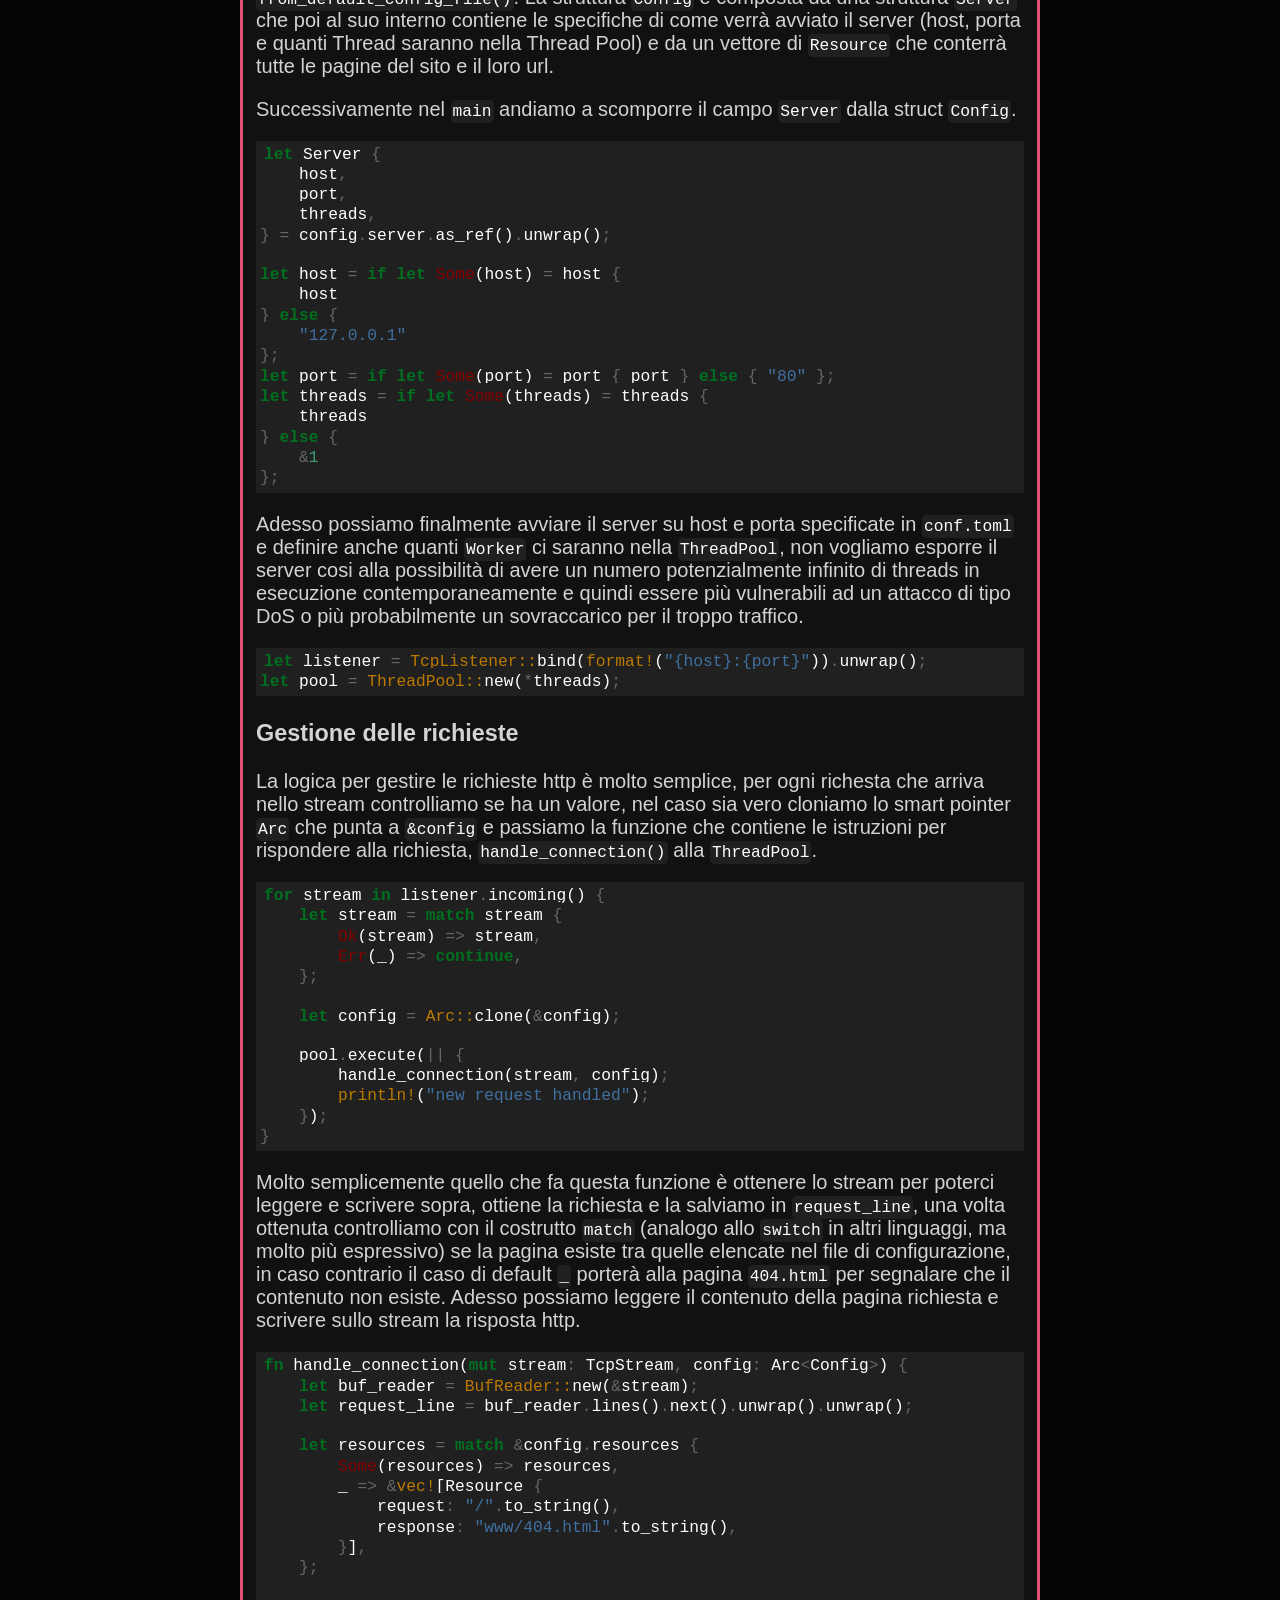
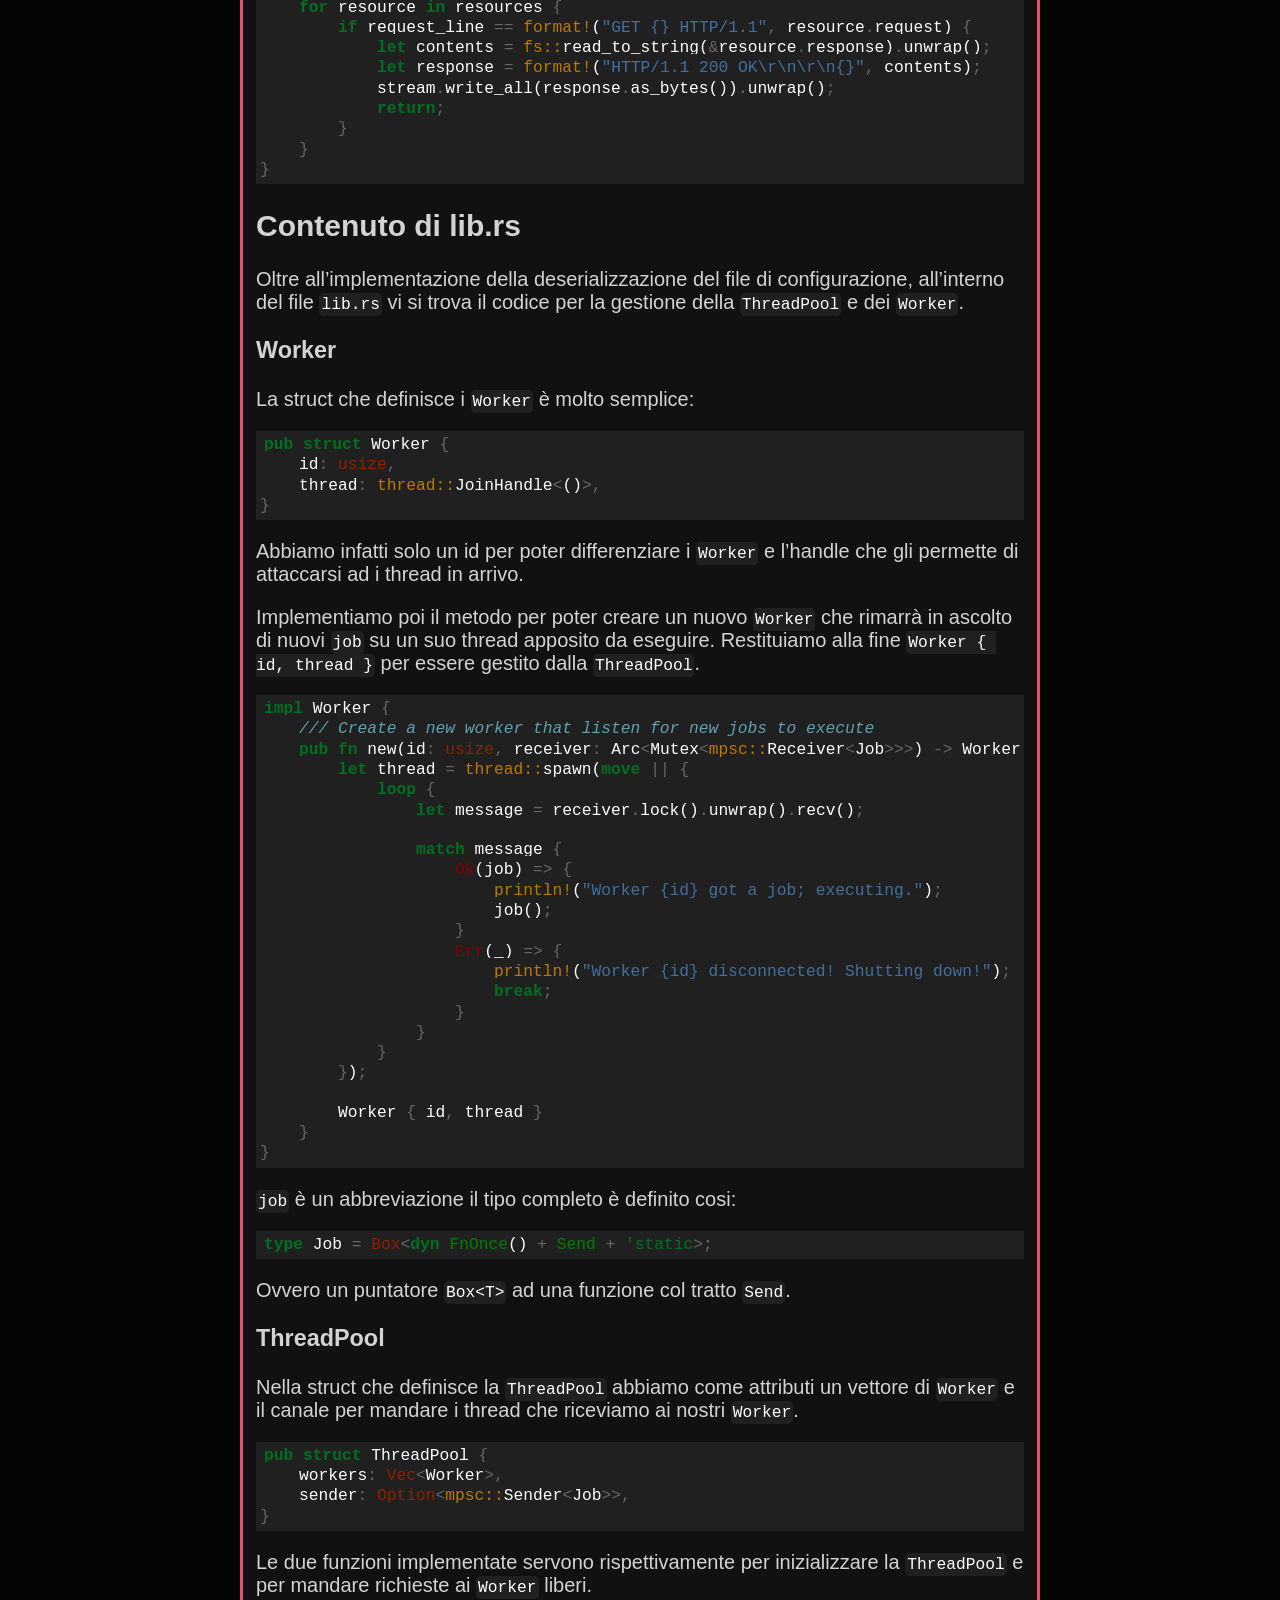
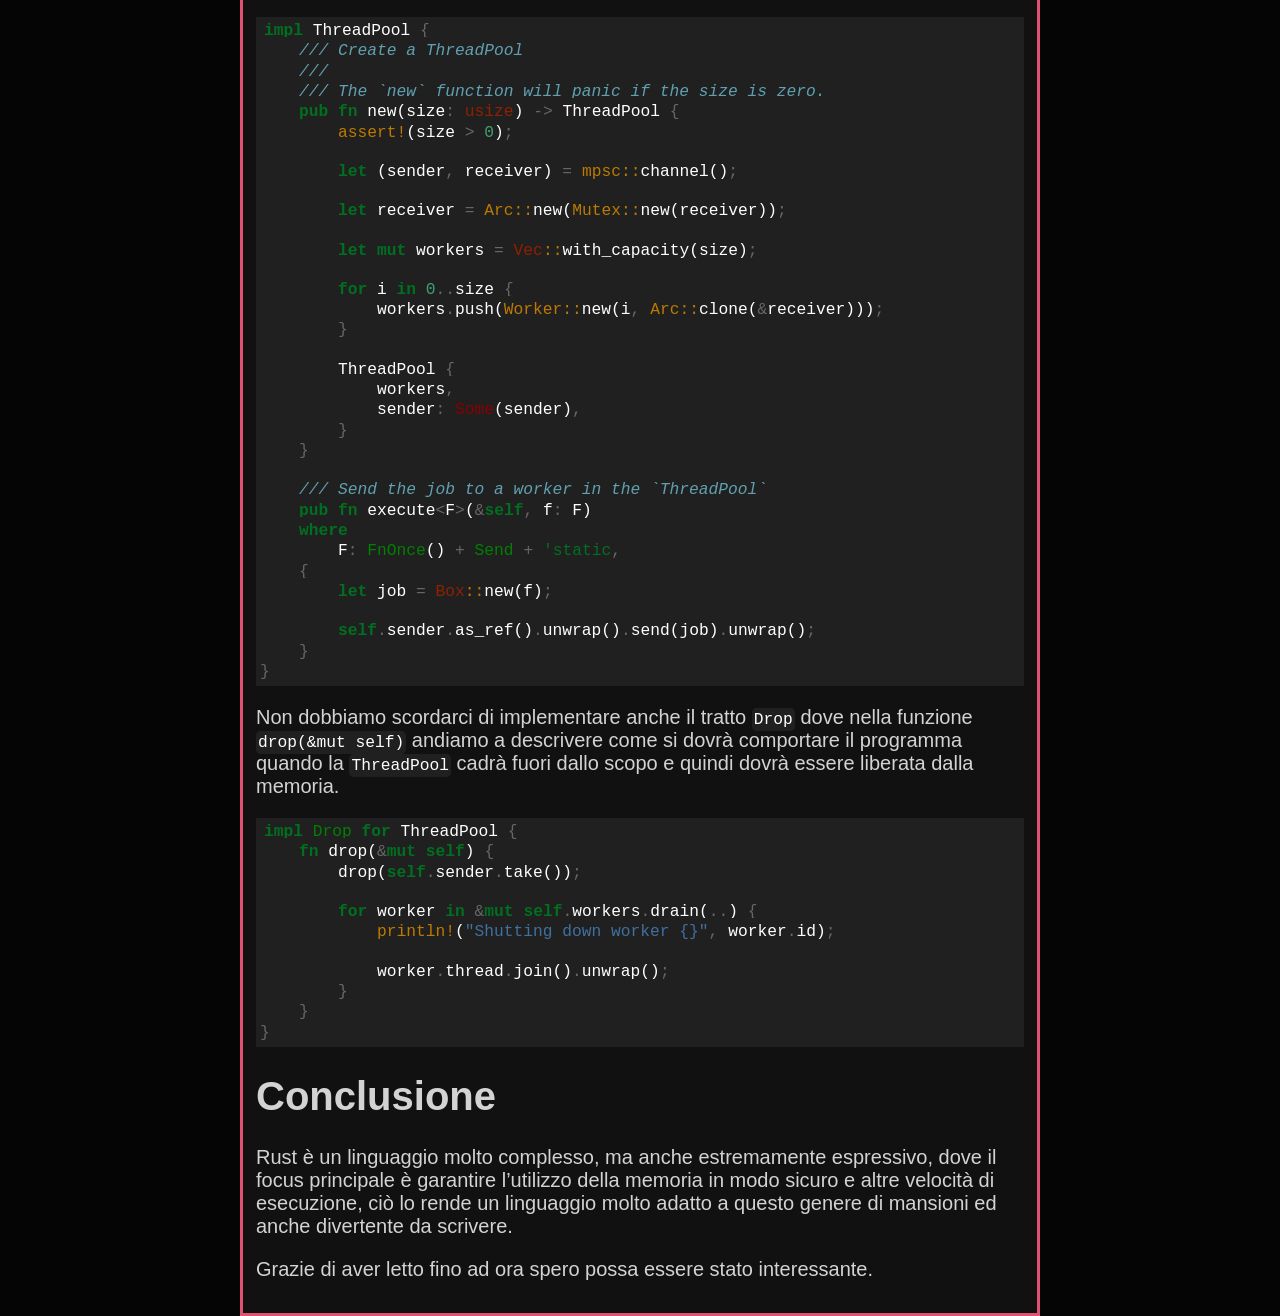
==== commit 1270f624: "pulizia di informazioni datate" ====
--- a/www/index.html
+++ b/www/index.html
@@ -123,12 +123,7 @@
 dalla programmazione con correnti, ho deciso di implementare un web
 server molto basilare capace di rispondere a più richieste
 contemporaneamente, ma anche configurabile tramite un file toml.</p>
-<p>Questa pagina è sia disponibile sul web server stesso a quest’<a
-href="http://webserver.rust.mattwax.yxz">indirizzo</a> (ma sarà attivo
-solo per occasioni particolari), oppure vi si può accedere da questo
-link: <a
-href="https://mattwax.xyz/rs/webserver/">mattwax.xyz/rs/webserver/</a>.
-Il repository di git con il codice sorgente e questa pagina web è
+<p>Il repository di git con il codice sorgente e questa pagina web è
 presente a quest’<a
 href="https://github.com/MattWaX/rswebserver">indirizzo</a>.</p>
 <h1 id="il-codice">Il codice</h1>
